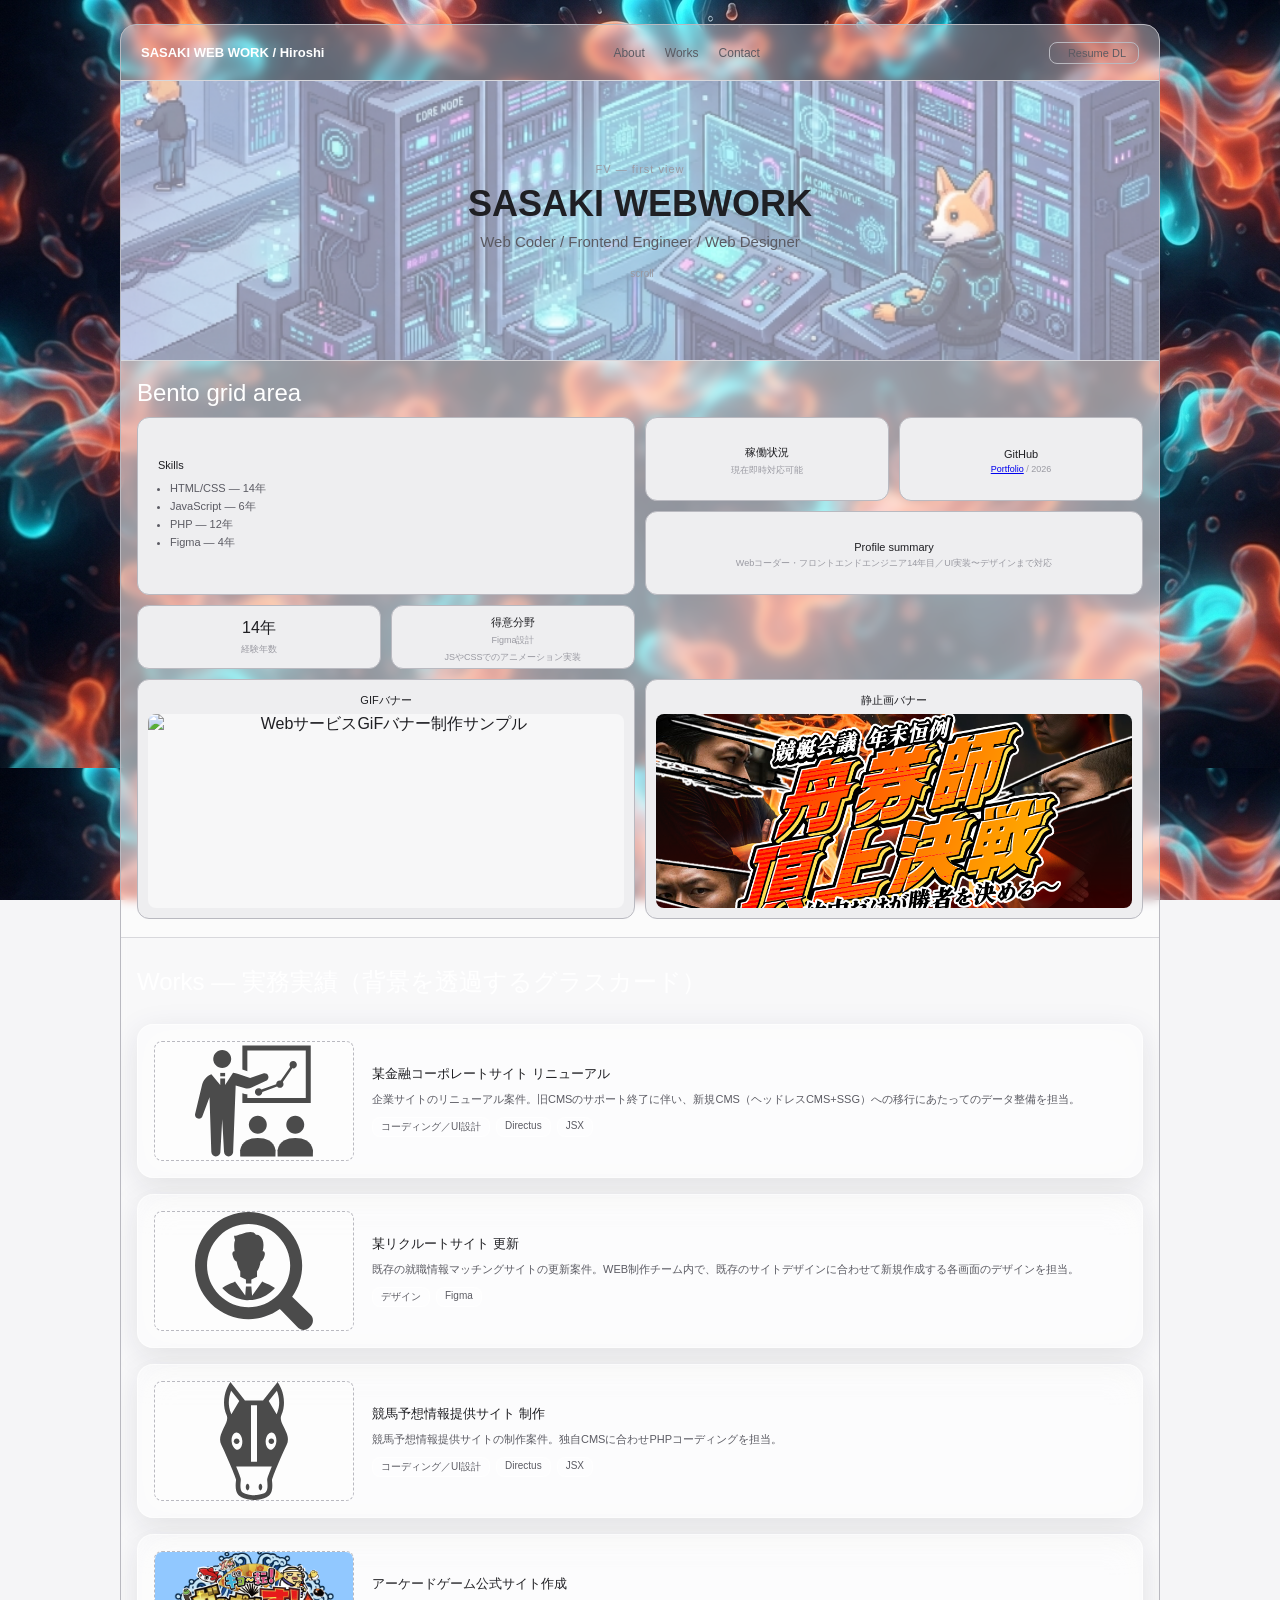
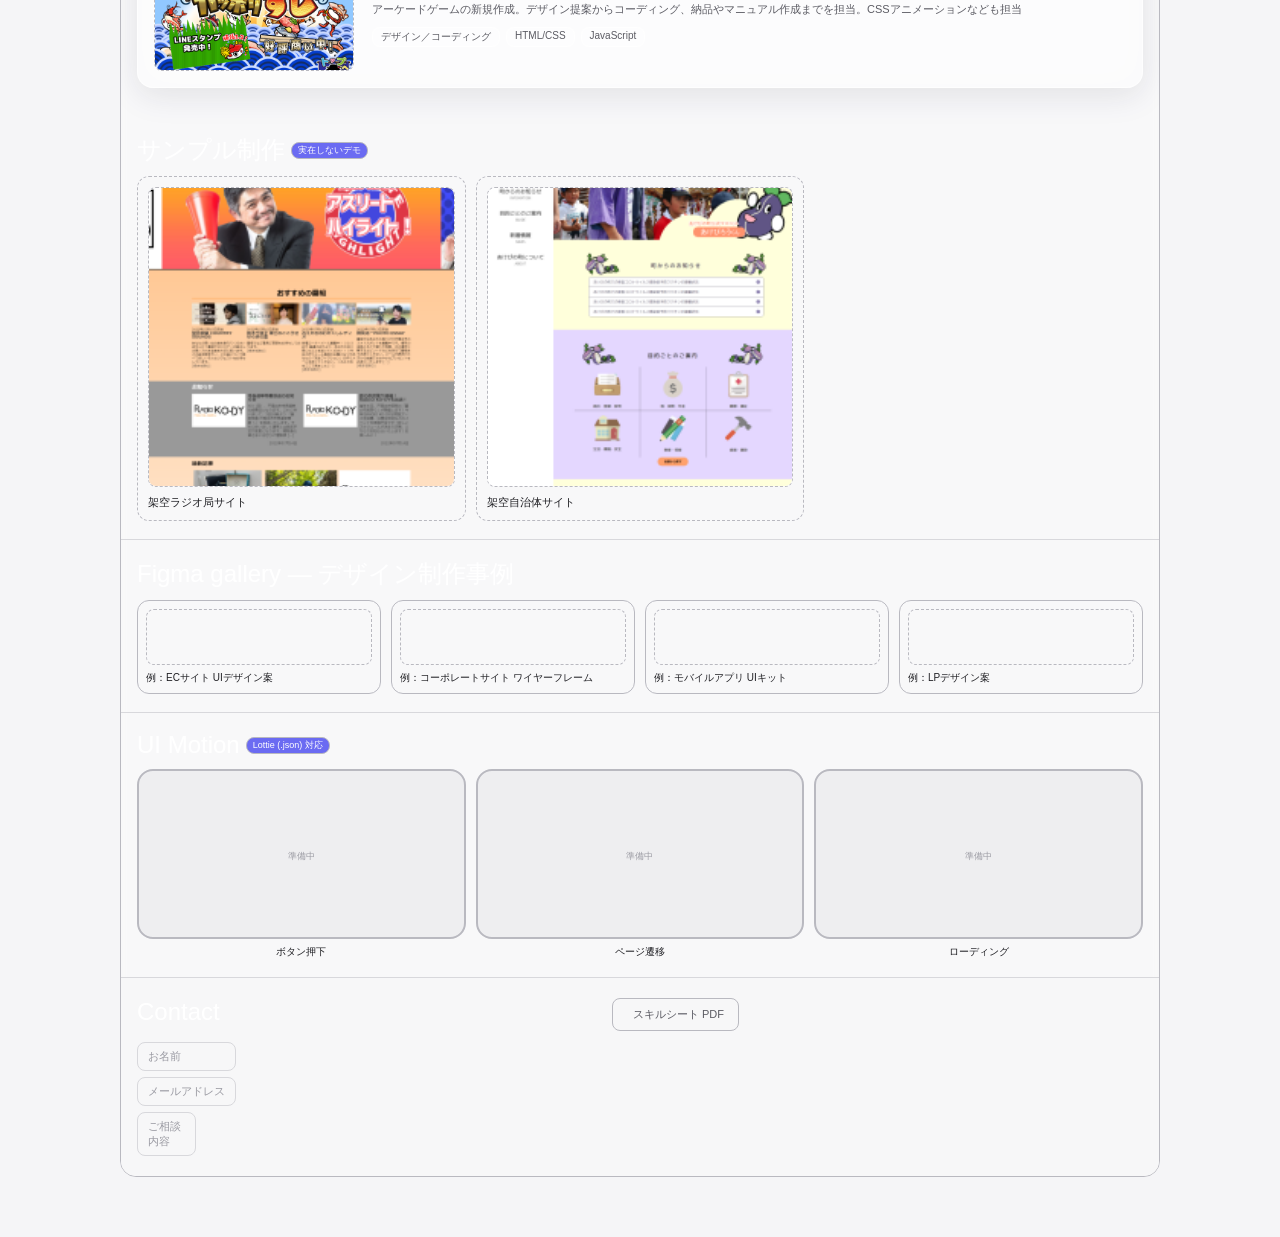
==== new_index.html @ 435ed639 "グラスモーフィズム実装、コンテンツ追加" ====
<!DOCTYPE html>
<html lang="ja">
<head>
<meta charset="UTF-8">
<meta name="viewport" content="width=device-width, initial-scale=1.0">
<title>Portfolio Site — Wireframe (Responsive)</title>
<link rel="stylesheet" href="https://cdnjs.cloudflare.com/ajax/libs/tabler-icons/2.44.0/iconfont/tabler-icons.min.css">
<script src="https://cdnjs.cloudflare.com/ajax/libs/bodymovin/5.12.2/lottie.min.js"></script>
<style>
:root{
  --bg:#f5f5f7;
  --surface-0:#ffffff;
  --surface-1:#f7f7f8;
  --surface-2:#eeeef0;
  --border:#d8d8dc;
  --border-strong:#b9b9c0;
  --text-primary:#1f1f23;
  --text-secondary:#5b5b63;
  --text-muted:#9a9aa2;
  --accent:#6b6bf2;
  /*
  --radius:8px;
  --radius-lg:14px;
  */
  --radius:min(1vw, 8px);
  --radius-lg:min(2vw,14px);
  --font-primary: min(3vw, 24px);
  --font-secondary: min(2vw, 16px);
  --transparent-1: rgba(255,255,255,0.32);
}
*{box-sizing:border-box;}
body{
  margin:0;
  background:var(--bg);
  font-family:"Hiragino Kaku Gothic ProN","Noto Sans JP",-apple-system,BlinkMacSystemFont,sans-serif;
  color:var(--text-primary);
  padding:24px 12px 60px;
  font-size:var(--font-secondary);
}

.bg-scene{
  position:fixed; inset:0; z-index:-1;
  /*
  background:
    radial-gradient(560px circle at 12% 18%, rgba(107,107,242,0.32), transparent 62%),
    radial-gradient(480px circle at 88% 12%, rgba(255,159,67,0.26), transparent 60%),
    radial-gradient(620px circle at 50% 92%, rgba(72,219,193,0.26), transparent 62%),
    var(--bg);
    */
  background:url(img/bg.jpeg);
}

.mode-flag{
  max-width:1040px;
  margin:0 auto 14px;
  text-align:center;
  font-size:11px;
  color:var(--text-secondary);
  border:1px dashed var(--border-strong);
  border-radius:var(--radius);
  padding:6px 10px;
  background:var(--surface-0);
}
.mode-flag b{color:var(--text-primary);}
.page{
  max-width:1040px;
  margin:0 auto;
  border:1px solid var(--border-strong);
  border-radius:16px;
  overflow:hidden;
  position:relative;
  /*
  background:transparent;
  */
  background:#ffffff55;
  backdrop-filter: blur(5px);
}
section, header, footer{ position:relative; z-index:1; }

/* ---------- Header ---------- */
header{
  display:flex; align-items:center; justify-content:space-between;
  padding:0 20px; height:56px; border-bottom:1px solid var(--border);
  /*background:var(--surface-0);*/
  color:var(--surface-0);
}
.logo{ font-size:13px; font-weight:600; }
nav.desktop-nav{ display:none; gap:20px; font-size:12px; color:var(--text-secondary); }
.resume-btn{
  display:none;
  border:1px solid var(--border-strong); border-radius:var(--radius);
  padding:4px 12px; font-size:11px; color:var(--text-secondary);
}
.hamburger{ font-size:20px; color:var(--text-secondary); cursor:pointer; }

.mobile-nav-menu{
  display:none; flex-direction:column;
  border-bottom:1px solid var(--border);
  /*background:var(--surface-0);*/
}
.mobile-nav-menu.open{ display:flex; }
.mobile-nav-menu a{
  padding:12px 20px; font-size:13px; color:var(--text-secondary);
  text-decoration:none; border-top:1px solid var(--border);
}
.mobile-nav-menu a i{ margin-right:8px; font-size:14px; color:var(--text-muted); }

/* ---------- FV ---------- */
.fv{
  height:220px; display:flex; flex-direction:column; align-items:center; justify-content:center;
  gap:8px; border-bottom:1px solid var(--border); text-align:center; padding:0 16px;
  background:url(img/fv_ai.png) no-repeat center/cover;
}
.fv .eyebrow{ font-size:11px; color:var(--text-muted); letter-spacing:1px; }
.fv .name{ font-size:28px; font-weight:600; }
.fv .role{ font-size:13px; color:var(--text-secondary); }
.fv .scroll{ margin-top:10px; font-size:10px; color:var(--text-muted); display:flex; align-items:center; gap:4px; }

.bento-wrap{ 
  background:var(--transparent-1);
  color:var(--text-primary);
}
/* ---------- Bento ---------- */
.bento-wrap{ padding:18px 16px; border-bottom:1px solid var(--border); 
  /*background:var(--surface-1); */
}
.section-label{ 
  /*
  font-size:11px; 
  color:var(--text-muted); 
  */
  color:var(--surface-0);
  font-size:var(--font-primary); 
  margin-bottom:10px; display:flex; align-items:center; gap:6px; 
}

.badge{ font-size:9px; border:1px solid var(--border-strong); border-radius:var(--radius); padding:1px 6px; 
/*  color:var(--text-secondary); */
  background:var(--accent); 
  color:var(--surface-0); 
}

.bento{ display:grid; grid-template-columns: 1fr 1fr; gap:10px; }
.cell{
  border:1px solid var(--border-strong); border-radius:12px; background:var(--surface-2);
  display:flex; flex-direction:column; align-items:center; justify-content:center; gap:4px;
  min-height:64px; padding:8px; text-align:center;
}
.cell i{ font-size:16px; color:var(--text-secondary); }
.cell span.label{ font-size:11px; color:var(--text-primary); }
.cell span.sub{ font-size:9px; color:var(--text-muted); }
.cell.skills{ grid-column: 1 / span 2; min-height:100px; }
.cell.profile{ grid-column: 1 / span 2; }
.cell.stat-num{ font-size:17px; font-weight:600; color:var(--text-primary); }
.cell.skills{ align-items:flex-start; text-align:left; padding:14px; }
.cell.skills .label{ display:flex; align-items:center; gap:6px; }
.skills-list{ margin:6px 0 0; padding-left:18px; font-size:11px; color:var(--text-secondary); text-align:left; width:100%; }
.skills-list li{ margin-bottom:3px; }

.contact-field{
  border:1px solid var(--border); border-radius:var(--radius);
  padding:6px 10px; font-size:11px; color:var(--text-muted); width:100%;
}
.contact-field.short{ width:60%; }

/* ---------- Banner carousel (GIF / static) ---------- */
.cell.gif-banner,
.cell.static-banner{
  align-items:stretch;
  justify-content:flex-start;
  padding:10px;
  gap:6px;
}
.banner-carousel{
  position:relative;
  width:100%;
  flex:1;
  display:flex;
  flex-direction:column;
  overflow:hidden;
  border-radius:var(--radius);
  background:var(--surface-1);
  min-height:90px;
}
.carousel-track{
  display:flex;
  flex:1;
  transition:transform .4s ease;
}
.carousel-slide{
  min-width:100%;
  display:flex;
  flex-direction:column;
}
.carousel-slide img{
  width:100%;
  flex:1;
  object-fit:cover;
  display:block;
  cursor:zoom-in;
}
.carousel-slide .sub{ font-size:9px; color:var(--text-muted); text-align:center; padding:4px 2px; }
.carousel-dots{
  display:flex; justify-content:center; gap:4px; margin-top:6px;
}
.carousel-dots button{
  width:6px; height:6px; border-radius:50%; border:none;
  background:var(--border-strong); padding:0; cursor:pointer;
}
.carousel-dots button.active{ background:var(--accent); }

/* ---------- Lightbox (shared visual style; used for both banner images and Lottie motion) ---------- */
.lightbox-overlay{
  display:none;
  position:fixed; inset:0;
  background:rgba(0,0,0,0.82);
  align-items:center; justify-content:center;
  z-index:999;
  padding:32px 20px;
}
.lightbox-overlay.open{ display:flex; }
.lightbox-content{
  position:relative;
  max-width:92vw; max-height:88vh;
  display:flex; flex-direction:column; align-items:center; gap:10px;
}
.lightbox-content img{
  max-width:92vw; max-height:76vh;
  object-fit:contain;
  border-radius:var(--radius);
  background:#000;
}
.lightbox-caption{ color:#fff; font-size:13px; text-align:center; }
.lightbox-close{
  position:absolute; top:-38px; right:0;
  background:none; border:none; color:#fff;
  font-size:30px; line-height:1; cursor:pointer; padding:4px 8px;
}

/* ---------- Works — glassmorphism zone ---------- */
.works-wrap{ padding:28px 16px; display:flex; flex-direction:column; gap:16px; background:transparent; }
.work-card{
  border:1px solid rgba(255,255,255,0.55);
  border-radius:16px;
  padding:16px;
  display:flex; flex-direction:column; gap:8px;
  background:rgba(255,255,255,0.32);
  backdrop-filter: blur(18px) saturate(180%);
  -webkit-backdrop-filter: blur(18px) saturate(180%);
  box-shadow: 0 8px 32px rgba(31,31,35,0.10);
}
.work-thumb{
  width:100%; height:100px; border:1px dashed var(--border-strong); border-radius:var(--radius);
  display:flex; align-items:center; justify-content:center; color:var(--text-muted); font-size:18px;
  overflow:hidden;
  background:rgba(255,255,255,0.25);
}
.work-thumb img{ width:100%; height:100%; object-fit:cover; display:block; }
.work-thumb .work-icon{
  width:auto; 
  height:100%; 
  object-fit:contain; display:block;
}
.work-title{ font-size:13px; font-weight:500; }
.tags{ display:flex; gap:6px; flex-wrap:wrap; }
.tag{
  font-size:10px; color:var(--text-secondary);
  border:1px solid rgba(255,255,255,0.6); background:rgba(255,255,255,0.35);
  border-radius:var(--radius); padding:2px 8px;
}
.figma-link{ font-size:11px; color:var(--accent); display:flex; align-items:center; gap:4px; }

/* ---------- Sample works ---------- */
.sample-wrap{ padding:18px 16px; border-bottom:1px solid var(--border);
  /*background:var(--surface-1); */
}
.sample-grid{ display:grid; grid-template-columns:1fr 1fr; gap:10px; margin-top:10px; }
.sample-card{
  border:1px dashed var(--border-strong); border-radius:12px; padding:10px;
  display:flex; flex-direction:column; gap:8px;
}
.sample-thumb{
  width:100%; 
  /*height:80px; */
  height:max(10vw,300px); 
  border:1px dashed var(--border-strong); border-radius:var(--radius);
  display:flex; align-items:center; justify-content:center; color:var(--text-muted); font-size:16px;
  overflow:hidden;
}
.sample-thumb img{ width:100%; height:100%; object-fit:cover; display:block; }
.sample-name{ font-size:11px; color:var(--text-primary); }

/* ---------- Figma gallery ---------- */
.figma-wrap{ padding:18px 16px; border-bottom:1px solid var(--border); 
/*  background:var(--surface-1); */
}
.figma-grid{ display:grid; grid-template-columns:1fr 1fr; gap:10px; margin-top:10px; }
.figma-card{
  border:1px solid var(--border-strong); border-radius:12px; padding:8px;
  display:flex; flex-direction:column; gap:6px;
}
.figma-thumb{
  width:100%; height:56px; border:1px dashed var(--border-strong); border-radius:var(--radius);
  display:flex; align-items:center; justify-content:center; color:var(--text-muted); font-size:14px;
  overflow:hidden;
}
.figma-thumb img{ width:100%; height:100%; object-fit:cover; display:block; }
.figma-name{ font-size:10px; color:var(--text-primary); }

/* ---------- UI Motion (Lottie) — NEW ----------
   Placeholder scaffold: data-lottie paths point at files that don't exist
   yet. Each tile shows a fallback icon/label until a real .json is dropped
   in at that path — nothing looks broken in the meantime. */
.motion-wrap{ padding:18px 16px; border-bottom:1px solid var(--border); 
  /*background:var(--surface-1); */
}
.motion-grid{ display:grid; grid-template-columns:1fr 1fr; gap:10px; margin-top:10px; }
.motion-tile{
  display:flex; flex-direction:column; align-items:center; gap:6px;
  cursor:zoom-in;
}
.phone-frame{
  width:100%; aspect-ratio:9/16; max-height:170px;
  border:2px solid var(--border-strong); border-radius:16px;
  background:var(--surface-2);
  overflow:hidden; position:relative;
}
.phone-frame .lottie-target{
  position:absolute; inset:0;
}
.phone-frame .motion-fallback{
  position:absolute; inset:0;
  display:flex; flex-direction:column; align-items:center; justify-content:center; gap:4px;
  color:var(--text-muted);
}
.phone-frame .motion-fallback i{ font-size:20px; }
.phone-frame .motion-fallback span{ font-size:9px; }
.motion-name{ font-size:10px; color:var(--text-primary); text-align:center; }
.phone-frame-lg{
  width:220px; max-height:none; aspect-ratio:9/16;
  margin:0 auto;
}

/* ---------- Footer ---------- */
footer{ padding:20px 16px; display:flex; flex-direction:column; gap:14px; background:var(--surface-1); }
.contact-lines{ display:flex; flex-direction:column; gap:6px; }
.contact-title{ font-size:12px; }
.pdf-btn{
  border:1px solid var(--border-strong); border-radius:var(--radius); padding:8px 14px;
  font-size:11px; color:var(--text-secondary); display:flex; align-items:center; gap:6px; width:fit-content;
}
.sns{ display:flex; gap:14px; color:var(--text-muted); font-size:16px; }

/* =========================================================
   BREAKPOINT: mobile-first base above, desktop overrides below
   ========================================================= */
@media (min-width: 769px){
  .mode-mobile{ display:none !important; }
  .mode-desktop{ display:inline !important; }

  nav.desktop-nav{ display:flex; }
  .resume-btn{ display:flex; align-items:center; }
  .hamburger{ display:none; }
  .mobile-nav-menu{ display:none !important; }

  .fv{ height:280px; }
  .fv .name{ font-size:36px; }
  .fv .role{ font-size:15px; }

  .bento{
    grid-template-columns: repeat(4, 1fr);
    grid-template-rows: 84px 84px 64px 240px;
  }
  .cell.skills{ grid-column:1 / span 2; grid-row:1 / span 2; }
  .cell.availability{ grid-column:3; grid-row:1; }
  .cell.github{ grid-column:4; grid-row:1; }
  .cell.profile{ grid-column:3 / span 2; grid-row:2; }
  .cell.exp-years{ grid-column:1; grid-row:3; }
  .cell.strength{ grid-column:2; grid-row:3; }
  .cell.gif-banner{ grid-column:1 / span 2; grid-row:4; }
  .cell.static-banner{ grid-column:3 / span 2; grid-row:4; }

  .work-card{ flex-direction:row; gap:18px; }
  .work-thumb{ width:200px; height:120px; flex-shrink:0; }
  .work-body{ flex:1; display:flex; flex-direction:column; gap:8px; justify-content:center; }

  .sample-grid{ grid-template-columns: repeat(3, 1fr); }
  .figma-grid{ grid-template-columns: repeat(4, 1fr); }
  .motion-grid{ grid-template-columns: repeat(3, 1fr); }

  footer{ flex-direction:row; justify-content:space-between; align-items:flex-start; }
}
</style>
</head>
<body>

<div class="bg-scene" aria-hidden="true"></div>

<!--div class="mode-flag">
  現在の表示モード：
  <b class="mode-mobile">モバイル（〜768px）</b>
  <b class="mode-desktop" style="display:none;">デスクトップ（769px〜）</b>
  ／ブラウザ幅を変えると自動で切り替わります
</div-->

<div class="page">

  <header>
    <div class="logo">SASAKI WEB WORK / Hiroshi</div>
    <nav class="desktop-nav">
      <span>About</span><span>Works</span><span>Contact</span>
    </nav>
    <i class="ti ti-menu-2 hamburger" id="hamburgerBtn" aria-hidden="true"></i>
    <div class="resume-btn"><i class="ti ti-download" style="font-size:13px; margin-right:6px;" aria-hidden="true"></i>Resume DL</div>
  </header>

  <nav class="mobile-nav-menu" id="mobileNavMenu">
    <a href="#about"><i class="ti ti-user" aria-hidden="true"></i>About</a>
    <a href="#works"><i class="ti ti-layout-grid" aria-hidden="true"></i>Works</a>
    <a href="#contact"><i class="ti ti-mail" aria-hidden="true"></i>Contact</a>
  </nav>

  <section class="fv">
    <div class="eyebrow">FV — first view</div>
    <div class="name">SASAKI WEBWORK</div>
    <div class="role">Web Coder / Frontend Engineer / Web Designer</div>
    <div class="scroll"><i class="ti ti-chevron-down" aria-hidden="true"></i>scroll</div>
  </section>

  <section class="bento-wrap">
    <div class="section-label">Bento grid area</div>
    <div class="bento">

      <div class="cell skills">
        <span class="label"><i class="ti ti-code" aria-hidden="true"></i>Skills</span>
        <ul class="skills-list">
          <li>HTML/CSS — 14年</li>
          <li>JavaScript — 6年</li>
          <li>PHP — 12年</li>
          <li>Figma — 4年</li>
        </ul>
      </div>

      <div class="cell availability">
        <i class="ti ti-circle-dot" aria-hidden="true"></i>
        <span class="label">稼働状況</span>
        <span class="sub">現在即時対応可能</span>
      </div>

      <div class="cell github">
        <i class="ti ti-brand-github" aria-hidden="true"></i>
        <span class="label">GitHub</span>
        <span class="sub"><a target="_blank" href="https://github.com/sasaki-compass/portfolio">Portfolio</a> / 2026</span>
      </div>

      <div class="cell profile">
        <i class="ti ti-user" aria-hidden="true"></i>
        <span class="label">Profile summary</span>
        <span class="sub">Webコーダー・フロントエンドエンジニア14年目／UI実装〜デザインまで対応</span>
      </div>

      <div class="cell exp-years">
        <span class="stat-num">14年</span>
        <span class="sub">経験年数</span>
      </div>

      <div class="cell strength">
        <i class="ti ti-star" aria-hidden="true"></i>
        <span class="label">得意分野</span>
        <span class="sub">Figma設計</span>
        <span class="sub">JSやCSSでのアニメーション実装</span>
      </div>

      <div class="cell gif-banner">
        <span class="label"><i class="ti ti-player-play" aria-hidden="true"></i>GIFバナー</span>
        <div class="banner-carousel" data-carousel>
          <div class="carousel-track">
            <div class="carousel-slide">
              <img src="img/banner/gif_banner_01.gif" alt="WebサービスGiFバナー制作サンプル">
              <span class="sub">WebサービスGiFバナー制作サンプル</span>
            </div>
            <div class="carousel-slide">
              <img src="img/banner/gif_banner_02.gif" alt="WebサービスGiFバナー制作サンプル">
              <span class="sub">WebサービスGiFバナー制作サンプル</span>
            </div>
          </div>
          <div class="carousel-dots"></div>
        </div>
      </div>

      <div class="cell static-banner">
        <span class="label"><i class="ti ti-photo" aria-hidden="true"></i>静止画バナー</span>
        <div class="banner-carousel" data-carousel>
          <div class="carousel-track">
            <div class="carousel-slide">
              <img src="img/banner/chojo.png" alt="新商品リリース告知バナー制作サンプル">
              <span class="sub">例：新商品リリース告知</span>
            </div>
          </div>
          <div class="carousel-dots"></div>
        </div>
      </div>

    </div>
  </section>

  <section class="works-wrap">
    <div class="section-label">Works — 実務実績（背景を透過するグラスカード）</div>

    <div class="work-card">
      <div class="work-thumb"><img src="img/thumb/kinyu.svg" alt="某金融コーポレートサイト" class=" work-icon ti ti-photo" aria-hidden="true"></div>
      <div class="work-body">
        <div class="work-title">某金融コーポレートサイト リニューアル</div>
        <div style="font-size:11px; color:var(--text-secondary); line-height:1.6;">企業サイトのリニューアル案件。旧CMSのサポート終了に伴い、新規CMS（ヘッドレスCMS+SSG）への移行にあたってのデータ整備を担当。</div>
        <div class="tags">
          <span class="tag">コーディング／UI設計</span>
          <span class="tag">Directus</span>
          <span class="tag">JSX</span>
        </div>
        <!--div class="figma-link"><i class="ti ti-external-link" aria-hidden="true"></i>Figma link</div-->
      </div>
    </div>

    <div class="work-card">
      <div class="work-thumb"><img src="img/thumb/recruit.svg" alt="某リクルートサイト更新" class=" work-icon ti ti-photo" aria-hidden="true"></div>
      <div class="work-body">
        <div class="work-title">某リクルートサイト 更新</div>
        <div style="font-size:11px; color:var(--text-secondary); line-height:1.6;">既存の就職情報マッチングサイトの更新案件。WEB制作チーム内で、既存のサイトデザインに合わせて新規作成する各画面のデザインを担当。</div>
        <div class="tags">
          <span class="tag">デザイン</span>
          <span class="tag">Figma</span>
        </div>
        <!--div class="figma-link"><i class="ti ti-external-link" aria-hidden="true"></i>Figma link</div-->
      </div>
    </div>
    
    <div class="work-card">
      <div class="work-thumb"><img src="img/thumb/horse.svg" alt="競馬予想情報提供サイト" class=" work-icon ti ti-photo" aria-hidden="true"></div>
      <div class="work-body">
        <div class="work-title">競馬予想情報提供サイト 制作</div>
        <div style="font-size:11px; color:var(--text-secondary); line-height:1.6;">
          競馬予想情報提供サイトの制作案件。独自CMSに合わせPHPコーディングを担当。
        </div>
        <div class="tags">
          <span class="tag">コーディング／UI設計</span>
          <span class="tag">Directus</span>
          <span class="tag">JSX</span>
        </div>
        <!--div class="figma-link"><i class="ti ti-external-link" aria-hidden="true"></i>Figma link</div-->
      </div>
    </div>

    <div class="work-card">
      <div class="work-thumb"><img src="img/thumb/web_gapporisushi.png" alt="アーケードゲームLPサイト" class="ti ti-photo" aria-hidden="true"></div>
      <div class="work-body">
        <div class="work-title">アーケードゲーム公式サイト作成</div>
        <div style="font-size:11px; color:var(--text-secondary); line-height:1.6;">
          アーケードゲームの新規作成。デザイン提案からコーディング、納品やマニュアル作成までを担当。CSSアニメーションなども担当</div>
        <div class="tags">
          <span class="tag">デザイン／コーディング</span>
          <span class="tag">HTML/CSS</span>
          <span class="tag">JavaScript</span>
        </div>
        <!--div class="figma-link"><i class="ti ti-external-link" aria-hidden="true"></i>Figma link</div-->
      </div>
    </div>

  </section>

  <section class="sample-wrap">
    <div class="section-label">サンプル制作 <span class="badge">実在しないデモ</span></div>
    <div class="sample-grid">
      <div class="sample-card">
        <div class="sample-thumb"><img src="img/thumb_wp_radio.png" alt="架空ラジオ局サイト"></div>
        <div class="sample-name">架空ラジオ局サイト</div>
      </div>
      <div class="sample-card">
        <div class="sample-thumb"><img src="img/thumb_akebi.png" alt="架空自治体サイト"></div>
        <div class="sample-name">架空自治体サイト</div>
      </div>
    </div>
  </section>

  <section class="figma-wrap">
    <div class="section-label">Figma gallery — デザイン制作事例</div>
    <div class="figma-grid">
      <div class="figma-card">
        <div class="figma-thumb"><i class="ti ti-brand-figma" aria-hidden="true"></i></div>
        <div class="figma-name">例：ECサイト UIデザイン案</div>
      </div>
      <div class="figma-card">
        <div class="figma-thumb"><i class="ti ti-brand-figma" aria-hidden="true"></i></div>
        <div class="figma-name">例：コーポレートサイト ワイヤーフレーム</div>
      </div>
      <div class="figma-card">
        <div class="figma-thumb"><i class="ti ti-brand-figma" aria-hidden="true"></i></div>
        <div class="figma-name">例：モバイルアプリ UIキット</div>
      </div>
      <div class="figma-card">
        <div class="figma-thumb"><i class="ti ti-brand-figma" aria-hidden="true"></i></div>
        <div class="figma-name">例：LPデザイン案</div>
      </div>
    </div>
  </section>

  <!-- NEW: UI Motion (Lottie) — placeholder scaffold. Replace data-lottie paths
       with real .json exports from After Effects + Bodymovin when ready. -->
  <section class="motion-wrap">
    <div class="section-label">UI Motion <span class="badge">Lottie (.json) 対応</span></div>
    <div class="motion-grid">

      <div class="motion-tile" data-lottie="lottie/button_tap.json" data-caption="ボタン押下時のマイクロインタラクション">
        <div class="phone-frame">
          <div class="lottie-target"></div>
          <div class="motion-fallback">
            <i class="ti ti-hand-click" aria-hidden="true"></i>
            <span>準備中</span>
          </div>
        </div>
        <div class="motion-name">ボタン押下</div>
      </div>

      <div class="motion-tile" data-lottie="lottie/page_transition.json" data-caption="ページ遷移アニメーション">
        <div class="phone-frame">
          <div class="lottie-target"></div>
          <div class="motion-fallback">
            <i class="ti ti-arrows-shuffle" aria-hidden="true"></i>
            <span>準備中</span>
          </div>
        </div>
        <div class="motion-name">ページ遷移</div>
      </div>

      <div class="motion-tile" data-lottie="lottie/loading.json" data-caption="ローディング表現">
        <div class="phone-frame">
          <div class="lottie-target"></div>
          <div class="motion-fallback">
            <i class="ti ti-loader-2" aria-hidden="true"></i>
            <span>準備中</span>
          </div>
        </div>
        <div class="motion-name">ローディング</div>
      </div>

    </div>
  </section>

  <footer>
    <div class="contact-lines">
      <div class="section-label">Contact</div>
      <div class="contact-field">お名前</div>
      <div class="contact-field">メールアドレス</div>
      <div class="contact-field short">ご相談内容</div>
    </div>
    <div class="pdf-btn"><i class="ti ti-download" aria-hidden="true"></i>スキルシート PDF</div>
    <div class="sns">
      <i class="ti ti-brand-github" aria-hidden="true"></i>
      <i class="ti ti-brand-x" aria-hidden="true"></i>
      <i class="ti ti-mail" aria-hidden="true"></i>
    </div>
  </footer>

</div>

<!-- Banner lightbox (images) -->
<div class="lightbox-overlay" id="lightboxOverlay">
  <div class="lightbox-content">
    <button class="lightbox-close" id="lightboxClose" aria-label="閉じる">&times;</button>
    <img id="lightboxImg" src="" alt="">
    <div class="lightbox-caption" id="lightboxCaption"></div>
  </div>
</div>

<!-- Motion lightbox (Lottie, enlarged phone frame) -->
<div class="lightbox-overlay" id="motionLightboxOverlay">
  <div class="lightbox-content">
    <button class="lightbox-close" id="motionLightboxClose" aria-label="閉じる">&times;</button>
    <div class="phone-frame phone-frame-lg" id="motionLightboxFrame">
      <div class="lottie-target" id="motionLightboxTarget"></div>
    </div>
    <div class="lightbox-caption" id="motionLightboxCaption"></div>
  </div>
</div>

<script>
  function updateModeFlag(){
    var isDesktop = window.innerWidth > 768;
    document.querySelectorAll('.mode-mobile').forEach(function(el){ el.style.display = isDesktop ? 'none' : 'inline'; });
    document.querySelectorAll('.mode-desktop').forEach(function(el){ el.style.display = isDesktop ? 'inline' : 'none'; });
  }
  window.addEventListener('resize', updateModeFlag);
  updateModeFlag();

  var hamburgerBtn = document.getElementById('hamburgerBtn');
  var mobileNavMenu = document.getElementById('mobileNavMenu');
  hamburgerBtn.addEventListener('click', function(){
    mobileNavMenu.classList.toggle('open');
    hamburgerBtn.classList.toggle('ti-menu-2');
    hamburgerBtn.classList.toggle('ti-x');
  });
  window.addEventListener('resize', function(){
    if (window.innerWidth > 768){ mobileNavMenu.classList.remove('open'); }
  });

  document.querySelectorAll('[data-carousel]').forEach(function(carousel){
    var track = carousel.querySelector('.carousel-track');
    var slides = Array.prototype.slice.call(track.children);
    var dotsWrap = carousel.querySelector('.carousel-dots');
    var index = 0;
    var timer;

    if (slides.length > 1){
      slides.forEach(function(_, i){
        var dot = document.createElement('button');
        if (i === 0) dot.classList.add('active');
        dot.setAttribute('aria-label', 'スライド ' + (i + 1));
        dot.addEventListener('click', function(){ goTo(i); resetTimer(); });
        dotsWrap.appendChild(dot);
      });
    }

    function goTo(i){
      index = (i + slides.length) % slides.length;
      track.style.transform = 'translateX(-' + (index * 100) + '%)';
      Array.prototype.slice.call(dotsWrap.children).forEach(function(d, di){
        d.classList.toggle('active', di === index);
      });
    }

    function resetTimer(){
      if (slides.length <= 1) return;
      clearInterval(timer);
      timer = setInterval(function(){ goTo(index + 1); }, 3500);
    }

    resetTimer();
  });

  // Banner lightbox
  var lightboxOverlay = document.getElementById('lightboxOverlay');
  var lightboxImg = document.getElementById('lightboxImg');
  var lightboxCaption = document.getElementById('lightboxCaption');
  var lightboxClose = document.getElementById('lightboxClose');

  function openLightbox(src, caption){
    lightboxImg.src = src;
    lightboxImg.alt = caption;
    lightboxCaption.textContent = caption;
    lightboxOverlay.classList.add('open');
  }
  function closeLightbox(){
    lightboxOverlay.classList.remove('open');
    lightboxImg.src = '';
  }

  document.querySelectorAll('.cell.gif-banner .carousel-slide img, .cell.static-banner .carousel-slide img')
    .forEach(function(img){
      img.addEventListener('click', function(){
        var captionEl = img.closest('.carousel-slide').querySelector('.sub');
        openLightbox(img.src, captionEl ? captionEl.textContent : img.alt);
      });
    });

  lightboxClose.addEventListener('click', closeLightbox);
  lightboxOverlay.addEventListener('click', function(e){
    if (e.target === lightboxOverlay) closeLightbox();
  });

  // UI Motion (Lottie) — placeholder scaffold.
  // Each tile tries to load a .json that likely doesn't exist yet; on failure
  // the fallback icon/label (already in the DOM) simply stays visible.
  var motionLightboxOverlay = document.getElementById('motionLightboxOverlay');
  var motionLightboxTarget = document.getElementById('motionLightboxTarget');
  var motionLightboxCaption = document.getElementById('motionLightboxCaption');
  var motionLightboxClose = document.getElementById('motionLightboxClose');
  var largeMotionAnim = null;

  if (window.lottie){
    document.querySelectorAll('.motion-tile').forEach(function(tile){
      var target = tile.querySelector('.lottie-target');
      var fallback = tile.querySelector('.motion-fallback');
      var path = tile.getAttribute('data-lottie');

      var anim = lottie.loadAnimation({
        container: target,
        renderer: 'svg',
        loop: true,
        autoplay: true,
        path: path
      });

      anim.addEventListener('data_ready', function(){
        if (fallback) fallback.style.display = 'none';
      });
      anim.addEventListener('data_failed', function(){
        if (fallback) fallback.style.display = 'flex';
      });

      tile.addEventListener('click', function(){
        openMotionLightbox(path, tile.getAttribute('data-caption'));
      });
    });
  }

  function openMotionLightbox(path, caption){
    motionLightboxTarget.innerHTML = '';
    if (largeMotionAnim){ largeMotionAnim.destroy(); largeMotionAnim = null; }
    if (window.lottie){
      largeMotionAnim = lottie.loadAnimation({
        container: motionLightboxTarget,
        renderer: 'svg',
        loop: true,
        autoplay: true,
        path: path
      });
    }
    motionLightboxCaption.textContent = caption;
    motionLightboxOverlay.classList.add('open');
  }
  function closeMotionLightbox(){
    motionLightboxOverlay.classList.remove('open');
    if (largeMotionAnim){ largeMotionAnim.destroy(); largeMotionAnim = null; }
    motionLightboxTarget.innerHTML = '';
  }
  motionLightboxClose.addEventListener('click', closeMotionLightbox);
  motionLightboxOverlay.addEventListener('click', function(e){
    if (e.target === motionLightboxOverlay) closeMotionLightbox();
  });

  document.addEventListener('keydown', function(e){
    if (e.key === 'Escape'){
      closeLightbox();
      closeMotionLightbox();
    }
  });
</script>

</body>
</html>
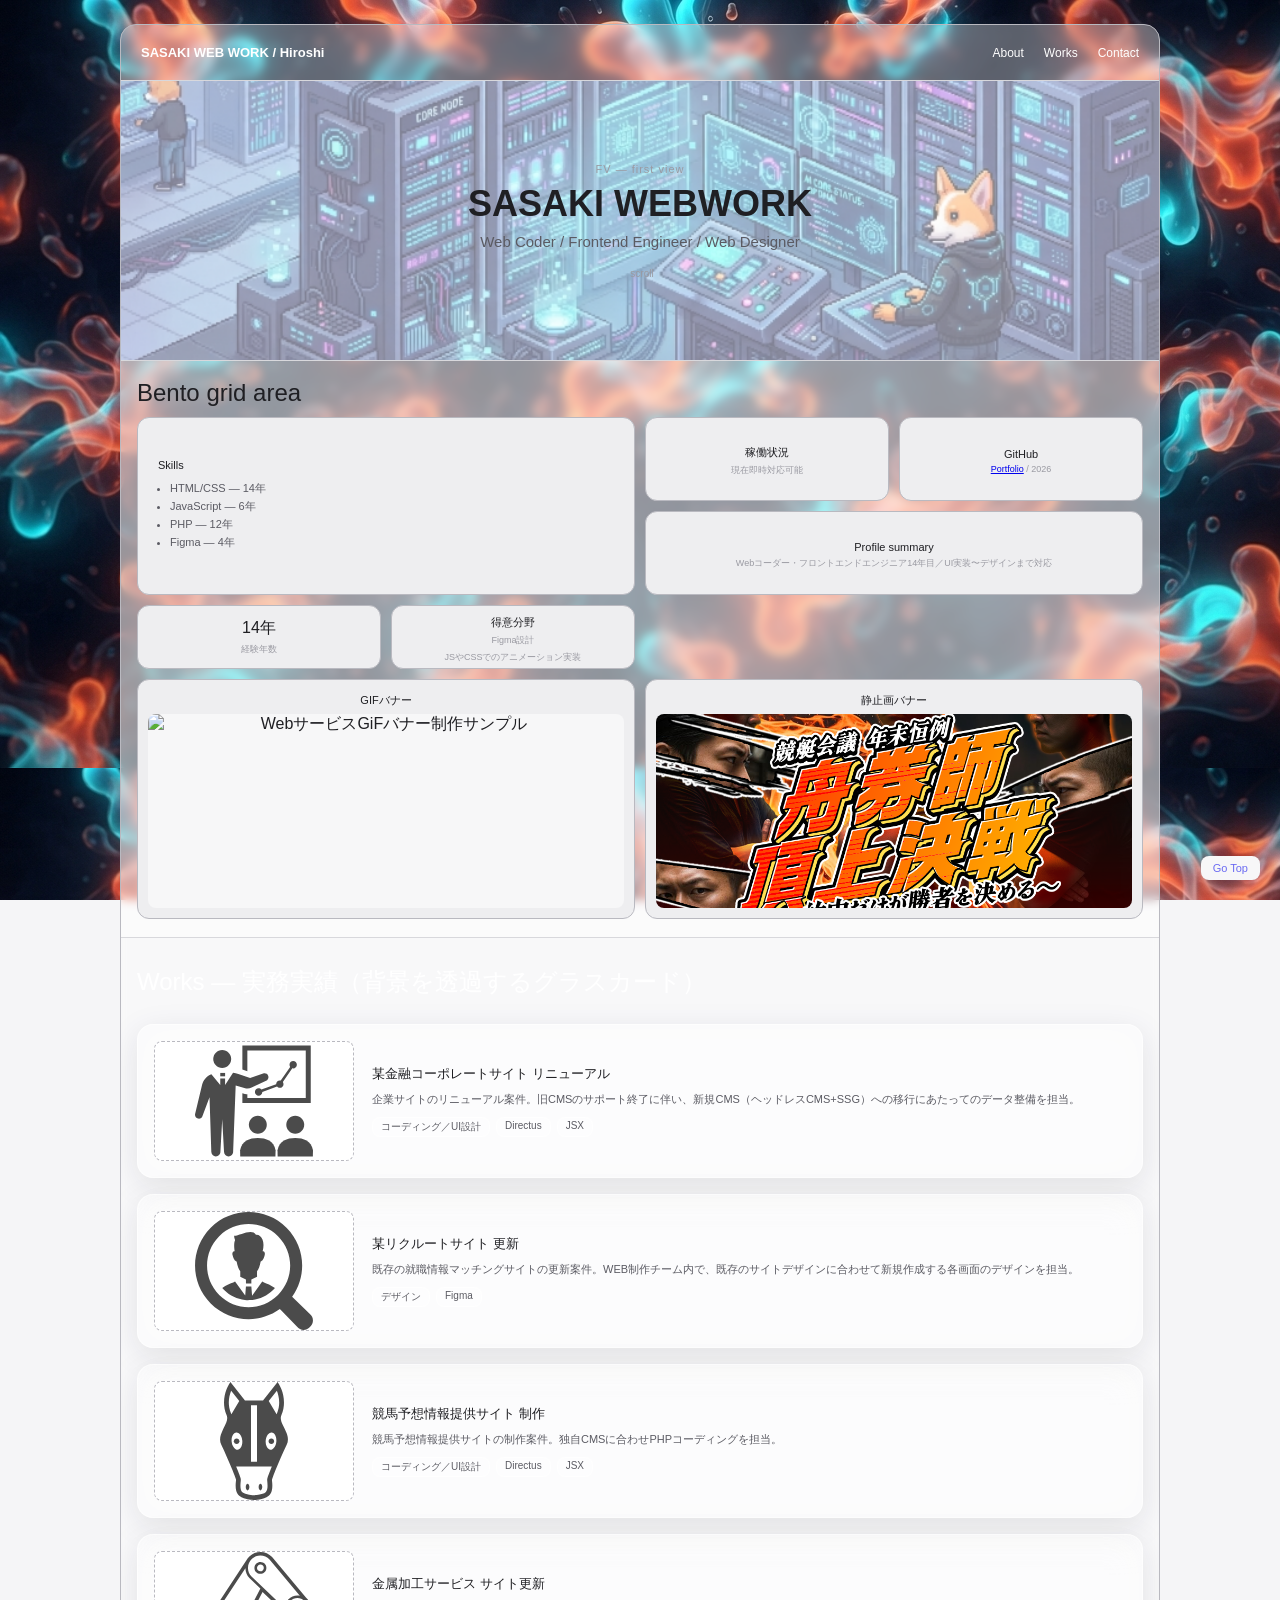
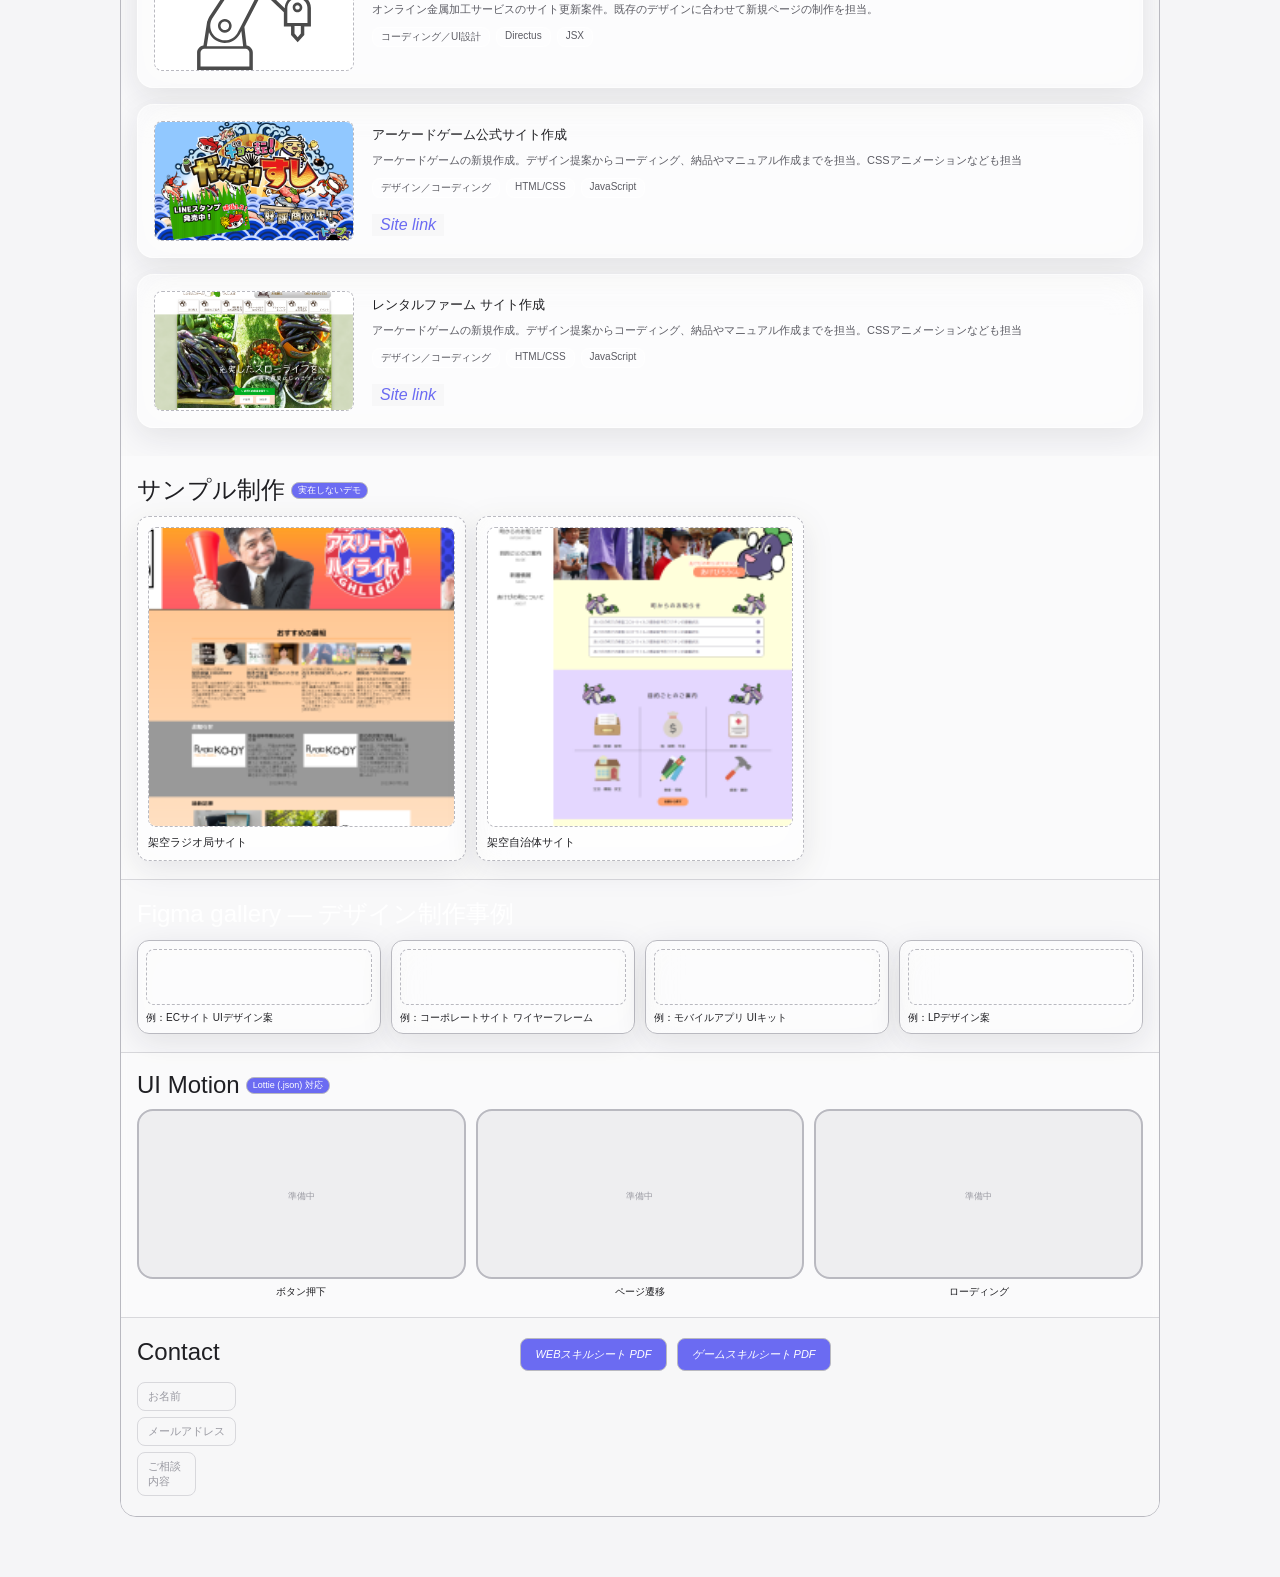
==== commit 7ed5f1e8: "GOTOP他コンテンツを追加" ====
--- a/new_index.html
+++ b/new_index.html
@@ -116,8 +116,15 @@
 .fv .role{ font-size:13px; color:var(--text-secondary); }
 .fv .scroll{ margin-top:10px; font-size:10px; color:var(--text-muted); display:flex; align-items:center; gap:4px; }
 
-.bento-wrap{ 
+.bento-wrap, 
+.sample-wrap, 
+.motion-wrap{ 
   background:var(--transparent-1);
+}
+.bento-wrap .section-label, 
+  .sample-wrap .section-label, 
+  .motion-wrap .section-label,
+  footer .section-label{ 
   color:var(--text-primary);
 }
 /* ---------- Bento ---------- */
@@ -253,7 +260,9 @@
   width:100%; height:100px; border:1px dashed var(--border-strong); border-radius:var(--radius);
   display:flex; align-items:center; justify-content:center; color:var(--text-muted); font-size:18px;
   overflow:hidden;
-  background:rgba(255,255,255,0.25);
+  /*
+  background:rgba(255,255,255,0.25);*/
+  background:rgba(255,255,255,1);
 }
 .work-thumb img{ width:100%; height:100%; object-fit:cover; display:block; }
 .work-thumb .work-icon{
@@ -278,6 +287,10 @@
 .sample-card{
   border:1px dashed var(--border-strong); border-radius:12px; padding:10px;
   display:flex; flex-direction:column; gap:8px;
+    background: rgba(255, 255, 255, 0.32);
+    backdrop-filter: blur(18px) saturate(180%);
+    -webkit-backdrop-filter: blur(18px) saturate(180%);
+    box-shadow: 0 8px 32px rgba(31, 31, 35, 0.10);
 }
 .sample-thumb{
   width:100%; 
@@ -289,6 +302,25 @@
 }
 .sample-thumb img{ width:100%; height:100%; object-fit:cover; display:block; }
 .sample-name{ font-size:11px; color:var(--text-primary); }
+.sample-link {
+  margin-top: min(2vw, 8px);
+}
+.sample-link a{
+  display:inline-block;
+  width:fit-content;
+  padding:min(.5vw,2px) min(2vw,8px);
+  text-decoration:none; 
+  background:var(--surface-1);
+  color:var(--accent); 
+  display:flex; 
+  align-items:center; 
+  gap:4px;
+}
+.sample-link a:hover{
+  background:var(--accent);
+  color:var(--surface-1);
+
+}
 
 /* ---------- Figma gallery ---------- */
 .figma-wrap{ padding:18px 16px; border-bottom:1px solid var(--border); 
@@ -298,6 +330,10 @@
 .figma-card{
   border:1px solid var(--border-strong); border-radius:12px; padding:8px;
   display:flex; flex-direction:column; gap:6px;
+      background: rgba(255, 255, 255, 0.32);
+    backdrop-filter: blur(18px) saturate(180%);
+    -webkit-backdrop-filter: blur(18px) saturate(180%);
+    box-shadow: 0 8px 32px rgba(31, 31, 35, 0.10);
 }
 .figma-thumb{
   width:100%; height:56px; border:1px dashed var(--border-strong); border-radius:var(--radius);
@@ -345,11 +381,33 @@
 footer{ padding:20px 16px; display:flex; flex-direction:column; gap:14px; background:var(--surface-1); }
 .contact-lines{ display:flex; flex-direction:column; gap:6px; }
 .contact-title{ font-size:12px; }
+.pdf-buttons{
+  display:flex; gap:10px; flex-wrap:wrap;
+}
 .pdf-btn{
   border:1px solid var(--border-strong); border-radius:var(--radius); padding:8px 14px;
   font-size:11px; color:var(--text-secondary); display:flex; align-items:center; gap:6px; width:fit-content;
+  background:var(--accent); color:var(--surface-0);
+}
+.pdf-btn a{
+  text-decoration:none; color:inherit;
+}
+.pdf-btn:hover{
+  background:var(--surface-0); color:var(--accent);
 }
 .sns{ display:flex; gap:14px; color:var(--text-muted); font-size:16px; }
+.gotop{
+  position:fixed; bottom:20px; right:20px; z-index:999;
+  background:var(--surface-1); color:var(--accent);
+  border-radius:var(--radius); padding:6px 12px; font-size:11px;
+  text-decoration:none;
+}
+.gotop a{
+  text-decoration:none; color:inherit;
+}
+.gotop:hover{
+  background:var(--accent); color:var(--surface-0);
+}
 
 /* =========================================================
    BREAKPOINT: mobile-first base above, desktop overrides below
@@ -359,6 +417,13 @@
   .mode-desktop{ display:inline !important; }
 
   nav.desktop-nav{ display:flex; }
+  nav.desktop-nav a{ 
+    text-decoration:none; color:var(--text-secondary); font-size:12px; display:flex; align-items:center; gap:4px;
+    color:var(--surface-0)
+  }
+  nav.desktop-nav a:hover{ 
+    color:var(--accent);
+  }
   .resume-btn{ display:flex; align-items:center; }
   .hamburger{ display:none; }
   .mobile-nav-menu{ display:none !important; }
@@ -405,13 +470,15 @@
 
 <div class="page">
 
-  <header>
+  <header id="top">
     <div class="logo">SASAKI WEB WORK / Hiroshi</div>
     <nav class="desktop-nav">
-      <span>About</span><span>Works</span><span>Contact</span>
+      <a class="desktop-nav-link" href="#about"><span>About</span></a>
+      <a class="desktop-nav-link" href="#works"><span>Works</span></a>
+      <a class="desktop-nav-link" href="#contact"><span>Contact</span></a>
     </nav>
     <i class="ti ti-menu-2 hamburger" id="hamburgerBtn" aria-hidden="true"></i>
-    <div class="resume-btn"><i class="ti ti-download" style="font-size:13px; margin-right:6px;" aria-hidden="true"></i>Resume DL</div>
+    <!--div class="resume-btn"><i class="ti ti-download" style="font-size:13px; margin-right:6px;" aria-hidden="true"></i>Resume DL</div-->
   </header>
 
   <nav class="mobile-nav-menu" id="mobileNavMenu">
@@ -549,7 +616,22 @@
         <!--div class="figma-link"><i class="ti ti-external-link" aria-hidden="true"></i>Figma link</div-->
       </div>
     </div>
-
+    
+    <div class="work-card">
+      <div class="work-thumb"><img src="img/thumb/blacksmith.svg" alt="競馬予想情報提供サイト" class=" work-icon ti ti-photo" aria-hidden="true"></div>
+      <div class="work-body">
+        <div class="work-title">金属加工サービス サイト更新</div>
+        <div style="font-size:11px; color:var(--text-secondary); line-height:1.6;">
+          オンライン金属加工サービスのサイト更新案件。既存のデザインに合わせて新規ページの制作を担当。
+        </div>
+        <div class="tags">
+          <span class="tag">コーディング／UI設計</span>
+          <span class="tag">Directus</span>
+          <span class="tag">JSX</span>
+        </div>
+        <!--div class="figma-link"><i class="ti ti-external-link" aria-hidden="true"></i>Figma link</div-->
+      </div>
+    </div>
     <div class="work-card">
       <div class="work-thumb"><img src="img/thumb/web_gapporisushi.png" alt="アーケードゲームLPサイト" class="ti ti-photo" aria-hidden="true"></div>
       <div class="work-body">
@@ -561,7 +643,22 @@
           <span class="tag">HTML/CSS</span>
           <span class="tag">JavaScript</span>
         </div>
-        <!--div class="figma-link"><i class="ti ti-external-link" aria-hidden="true"></i>Figma link</div-->
+        <div class="sample-link"><a target="_blank" href="https://enh-gapporisushi.com/" ><i class="ti ti-external-link" aria-hidden="true">Site link</i></a></div>
+      </div>
+    </div>
+    
+    <div class="work-card">
+      <div class="work-thumb"><img src="img/thumb/web_rentalfarm.png" alt="アーケードゲームLPサイト" class="ti ti-photo" aria-hidden="true"></div>
+      <div class="work-body">
+        <div class="work-title">レンタルファーム サイト作成</div>
+        <div style="font-size:11px; color:var(--text-secondary); line-height:1.6;">
+          アーケードゲームの新規作成。デザイン提案からコーディング、納品やマニュアル作成までを担当。CSSアニメーションなども担当</div>
+        <div class="tags">
+          <span class="tag">デザイン／コーディング</span>
+          <span class="tag">HTML/CSS</span>
+          <span class="tag">JavaScript</span>
+        </div>
+        <div class="sample-link"><a target="_blank" href="https://tuku-shinbo.com/" ><i class="ti ti-external-link" aria-hidden="true">Site link</i></a></div>
       </div>
     </div>
 
@@ -652,7 +749,19 @@
       <div class="contact-field">メールアドレス</div>
       <div class="contact-field short">ご相談内容</div>
     </div>
-    <div class="pdf-btn"><i class="ti ti-download" aria-hidden="true"></i>スキルシート PDF</div>
+    <div class="pdf-buttons">
+      <div class="pdf-btn">
+        <a href="https://docs.google.com/spreadsheets/d/1-EmOFuE6qqB5T80GRx4GI83lKEjWEOiC/edit?usp=sharing&ouid=118431319089068162907&rtpof=true&sd=true" target="_blank">
+          <i class="ti ti-download" aria-hidden="true">WEBスキルシート PDF</i>
+        </a>
+      </div>
+      <div class="pdf-btn">
+        <a href="https://drive.google.com/file/d/1UvkDJTtZkJmZ4bKYUtvX_UDD0aHUxMlI/view?usp=sharing" target="_blank">
+          <i class="ti ti-download" aria-hidden="true">ゲームスキルシート PDF</i>
+        </a>
+        </a>
+      </div>
+    </div>
     <div class="sns">
       <i class="ti ti-brand-github" aria-hidden="true"></i>
       <i class="ti ti-brand-x" aria-hidden="true"></i>
@@ -680,6 +789,10 @@
     </div>
     <div class="lightbox-caption" id="motionLightboxCaption"></div>
   </div>
+</div>
+
+<div class="gotop">
+  <a href="#top">Go Top</a>
 </div>
 
 <script>
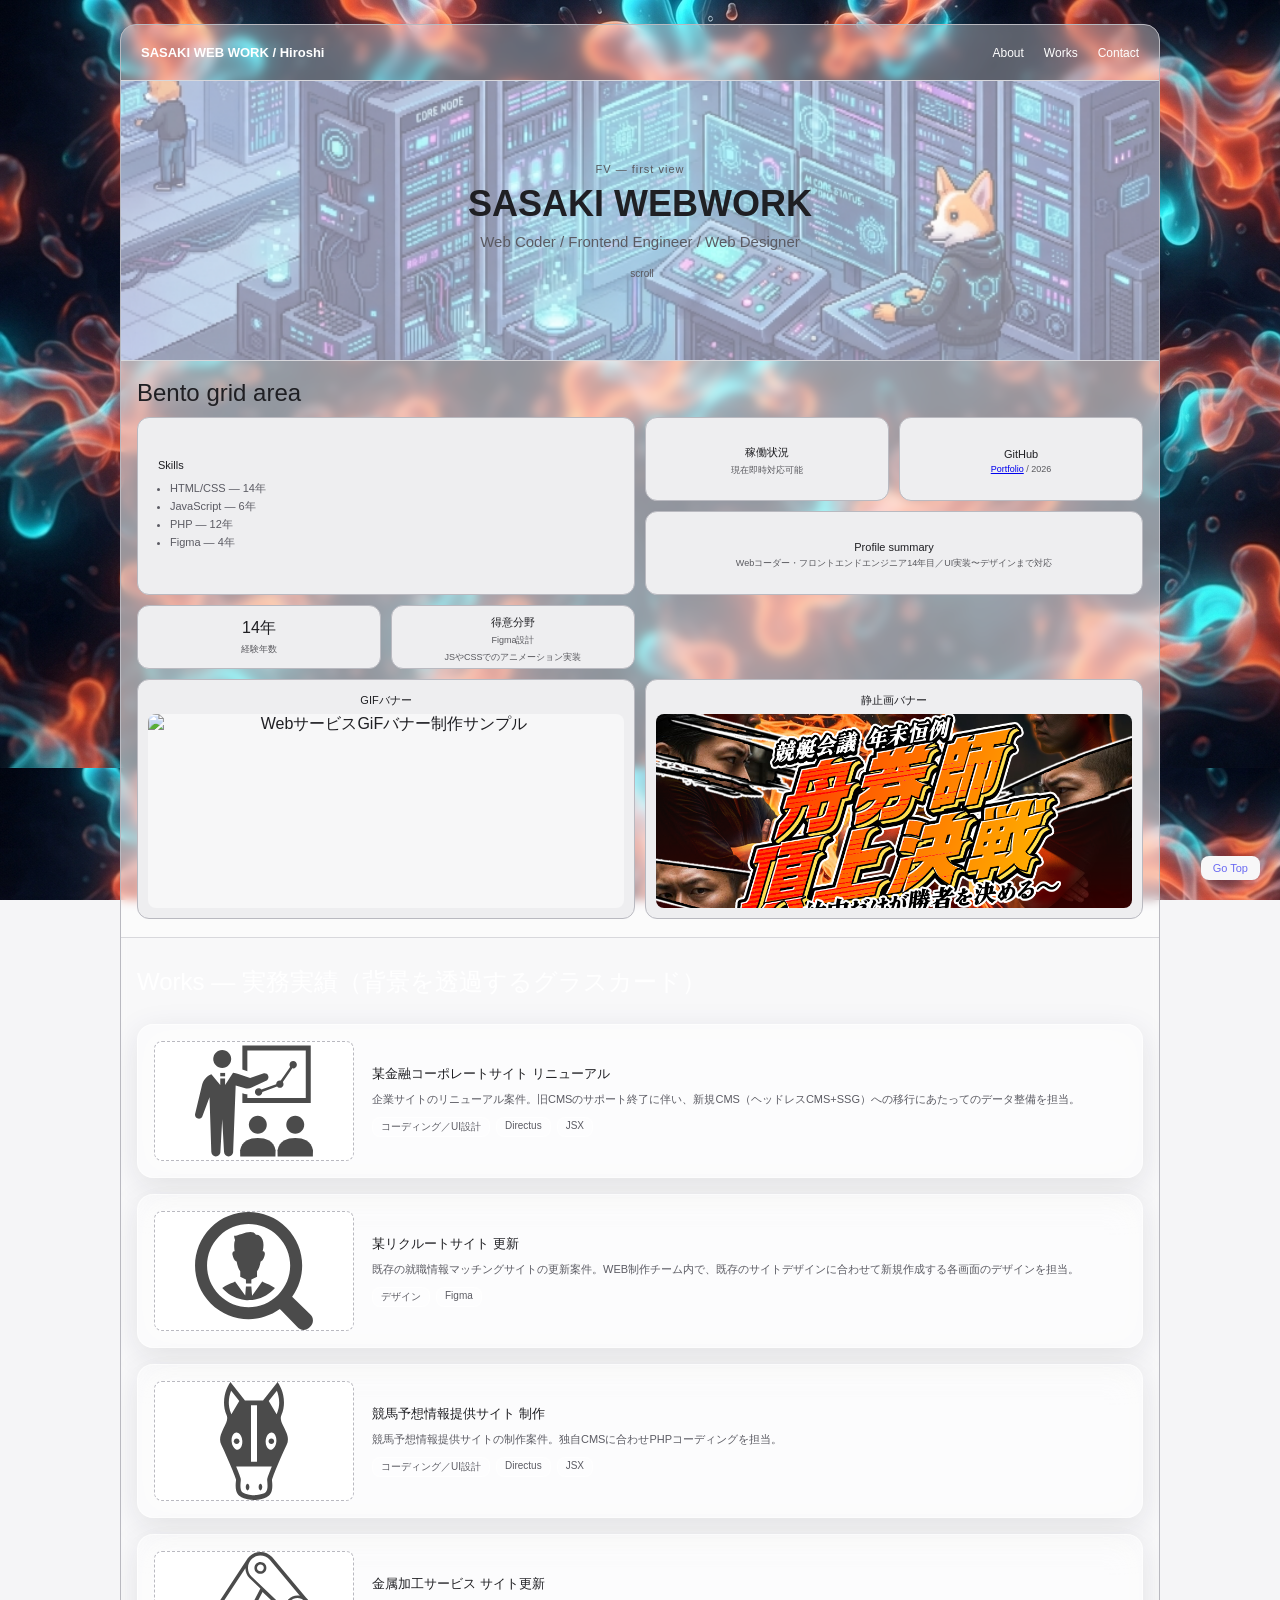
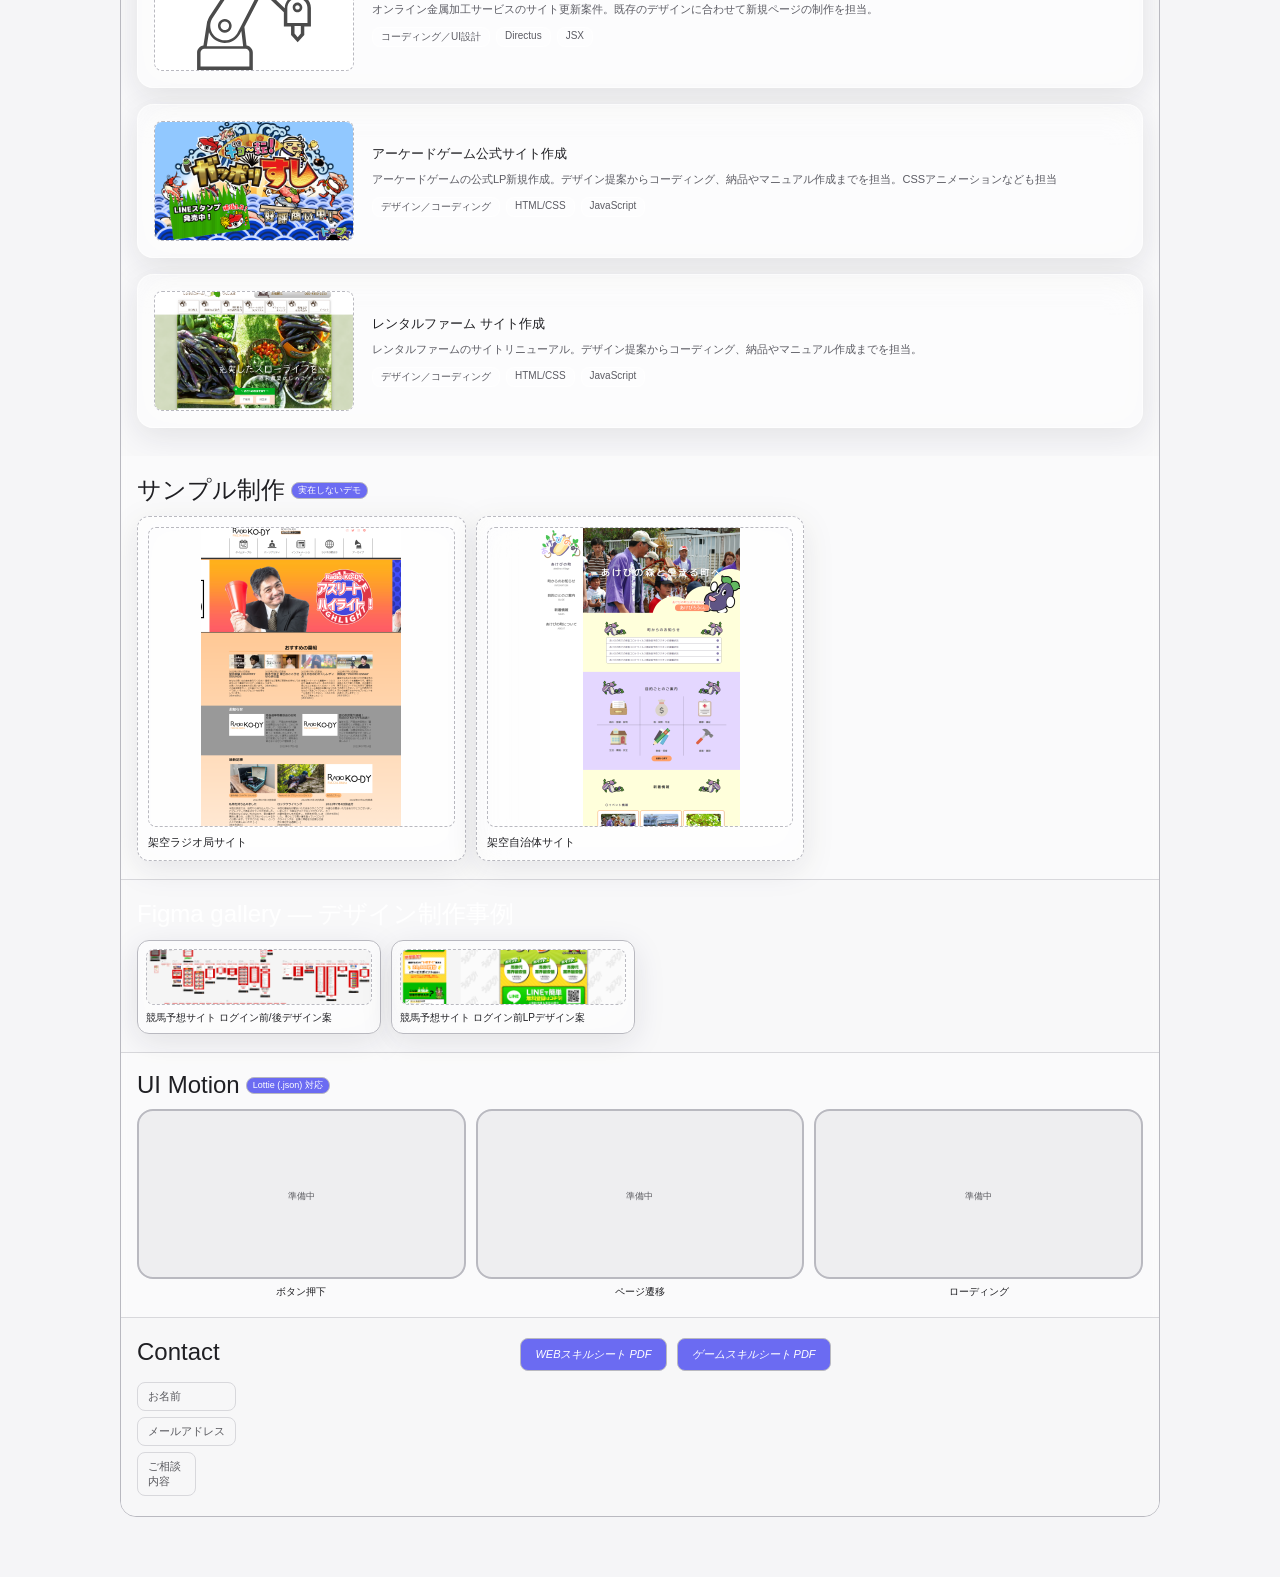
==== commit e7d407c0: "コンテンツ追加、画像から外部リンク設定" ====
--- a/new_index.html
+++ b/new_index.html
@@ -16,7 +16,8 @@
   --border-strong:#b9b9c0;
   --text-primary:#1f1f23;
   --text-secondary:#5b5b63;
-  --text-muted:#9a9aa2;
+  /*--text-muted:#9a9aa2;*/
+  --text-muted:#59595e;
   --accent:#6b6bf2;
   /*
   --radius:8px;
@@ -295,7 +296,7 @@
 .sample-thumb{
   width:100%; 
   /*height:80px; */
-  height:max(10vw,300px); 
+  height:min(50vw,300px); 
   border:1px dashed var(--border-strong); border-radius:var(--radius);
   display:flex; align-items:center; justify-content:center; color:var(--text-muted); font-size:16px;
   overflow:hidden;
@@ -637,28 +638,30 @@
       <div class="work-body">
         <div class="work-title">アーケードゲーム公式サイト作成</div>
         <div style="font-size:11px; color:var(--text-secondary); line-height:1.6;">
-          アーケードゲームの新規作成。デザイン提案からコーディング、納品やマニュアル作成までを担当。CSSアニメーションなども担当</div>
+          アーケードゲームの公式LP新規作成。デザイン提案からコーディング、納品やマニュアル作成までを担当。CSSアニメーションなども担当</div>
         <div class="tags">
           <span class="tag">デザイン／コーディング</span>
           <span class="tag">HTML/CSS</span>
           <span class="tag">JavaScript</span>
         </div>
-        <div class="sample-link"><a target="_blank" href="https://enh-gapporisushi.com/" ><i class="ti ti-external-link" aria-hidden="true">Site link</i></a></div>
       </div>
     </div>
     
     <div class="work-card">
-      <div class="work-thumb"><img src="img/thumb/web_rentalfarm.png" alt="アーケードゲームLPサイト" class="ti ti-photo" aria-hidden="true"></div>
+      <div class="work-thumb">
+        <a target="_blank" href="https://tuku-shinbo.com/" >
+          <img src="img/thumb/web_rentalfarm.png" alt="レンタルファーム サイト作成" class="ti ti-photo" aria-hidden="true">
+        </a>
+      </div>
       <div class="work-body">
         <div class="work-title">レンタルファーム サイト作成</div>
         <div style="font-size:11px; color:var(--text-secondary); line-height:1.6;">
-          アーケードゲームの新規作成。デザイン提案からコーディング、納品やマニュアル作成までを担当。CSSアニメーションなども担当</div>
+          レンタルファームのサイトリニューアル。デザイン提案からコーディング、納品やマニュアル作成までを担当。</div>
         <div class="tags">
           <span class="tag">デザイン／コーディング</span>
           <span class="tag">HTML/CSS</span>
           <span class="tag">JavaScript</span>
         </div>
-        <div class="sample-link"><a target="_blank" href="https://tuku-shinbo.com/" ><i class="ti ti-external-link" aria-hidden="true">Site link</i></a></div>
       </div>
     </div>
 
@@ -668,11 +671,19 @@
     <div class="section-label">サンプル制作 <span class="badge">実在しないデモ</span></div>
     <div class="sample-grid">
       <div class="sample-card">
-        <div class="sample-thumb"><img src="img/thumb_wp_radio.png" alt="架空ラジオ局サイト"></div>
+        <div class="sample-thumb">
+          <a target="_blank" href="https://sasakiweb.work/radio_ko-dy/" >
+          <img src="img/thumb_wp_radio.png" alt="架空ラジオ局サイト">
+        </a>
+        </div>
         <div class="sample-name">架空ラジオ局サイト</div>
       </div>
       <div class="sample-card">
-        <div class="sample-thumb"><img src="img/thumb_akebi.png" alt="架空自治体サイト"></div>
+        <div class="sample-thumb">
+          <a target="_blank" href="https://sasakiweb.work/akebino/" >
+            <img src="img/thumb_akebi.png" alt="架空自治体サイト">
+          </a>
+        </div>
         <div class="sample-name">架空自治体サイト</div>
       </div>
     </div>
@@ -682,21 +693,22 @@
     <div class="section-label">Figma gallery — デザイン制作事例</div>
     <div class="figma-grid">
       <div class="figma-card">
-        <div class="figma-thumb"><i class="ti ti-brand-figma" aria-hidden="true"></i></div>
-        <div class="figma-name">例：ECサイト UIデザイン案</div>
+        <div class="figma-thumb">
+          <a target="_blank" href="https://www.figma.com/design/1lncGE2rWrhtY1x13kXJan/%E7%AB%B6%E9%A6%AC%E4%BA%88%E6%83%B3%E3%82%B5%E3%82%A4%E3%83%88%E3%83%BB%E3%83%88%E3%83%83%E3%82%AB?t=DzphC3jyR2ds1t0F-1">
+            <img src="img/thumb/figma_tokka.png" class="ti ti-brand-figma" aria-hidden="true"/>
+          </a>
+        </div>
+        <div class="figma-name">競馬予想サイト ログイン前/後デザイン案</div>
       </div>
       <div class="figma-card">
-        <div class="figma-thumb"><i class="ti ti-brand-figma" aria-hidden="true"></i></div>
-        <div class="figma-name">例：コーポレートサイト ワイヤーフレーム</div>
-      </div>
-      <div class="figma-card">
-        <div class="figma-thumb"><i class="ti ti-brand-figma" aria-hidden="true"></i></div>
-        <div class="figma-name">例：モバイルアプリ UIキット</div>
-      </div>
-      <div class="figma-card">
-        <div class="figma-thumb"><i class="ti ti-brand-figma" aria-hidden="true"></i></div>
-        <div class="figma-name">例：LPデザイン案</div>
-      </div>
+        <div class="figma-thumb">
+          <a target="_blank" href="https://www.figma.com/design/yi0VHjvIQ1dsGd8TJvK5PD/%E3%81%86%E3%81%BE%E3%82%B9%E3%82%B0%EF%BC%81?node-id=0-1&t=485HZH7O6jPzfZcS-1">
+            <img src="img/thumb/figma_umasugu.png" class="ti ti-brand-figma" aria-hidden="true"/>
+          </a>
+        </div>
+        <div class="figma-name">競馬予想サイト ログイン前LPデザイン案</div>
+      </div>
+      
     </div>
   </section>
 
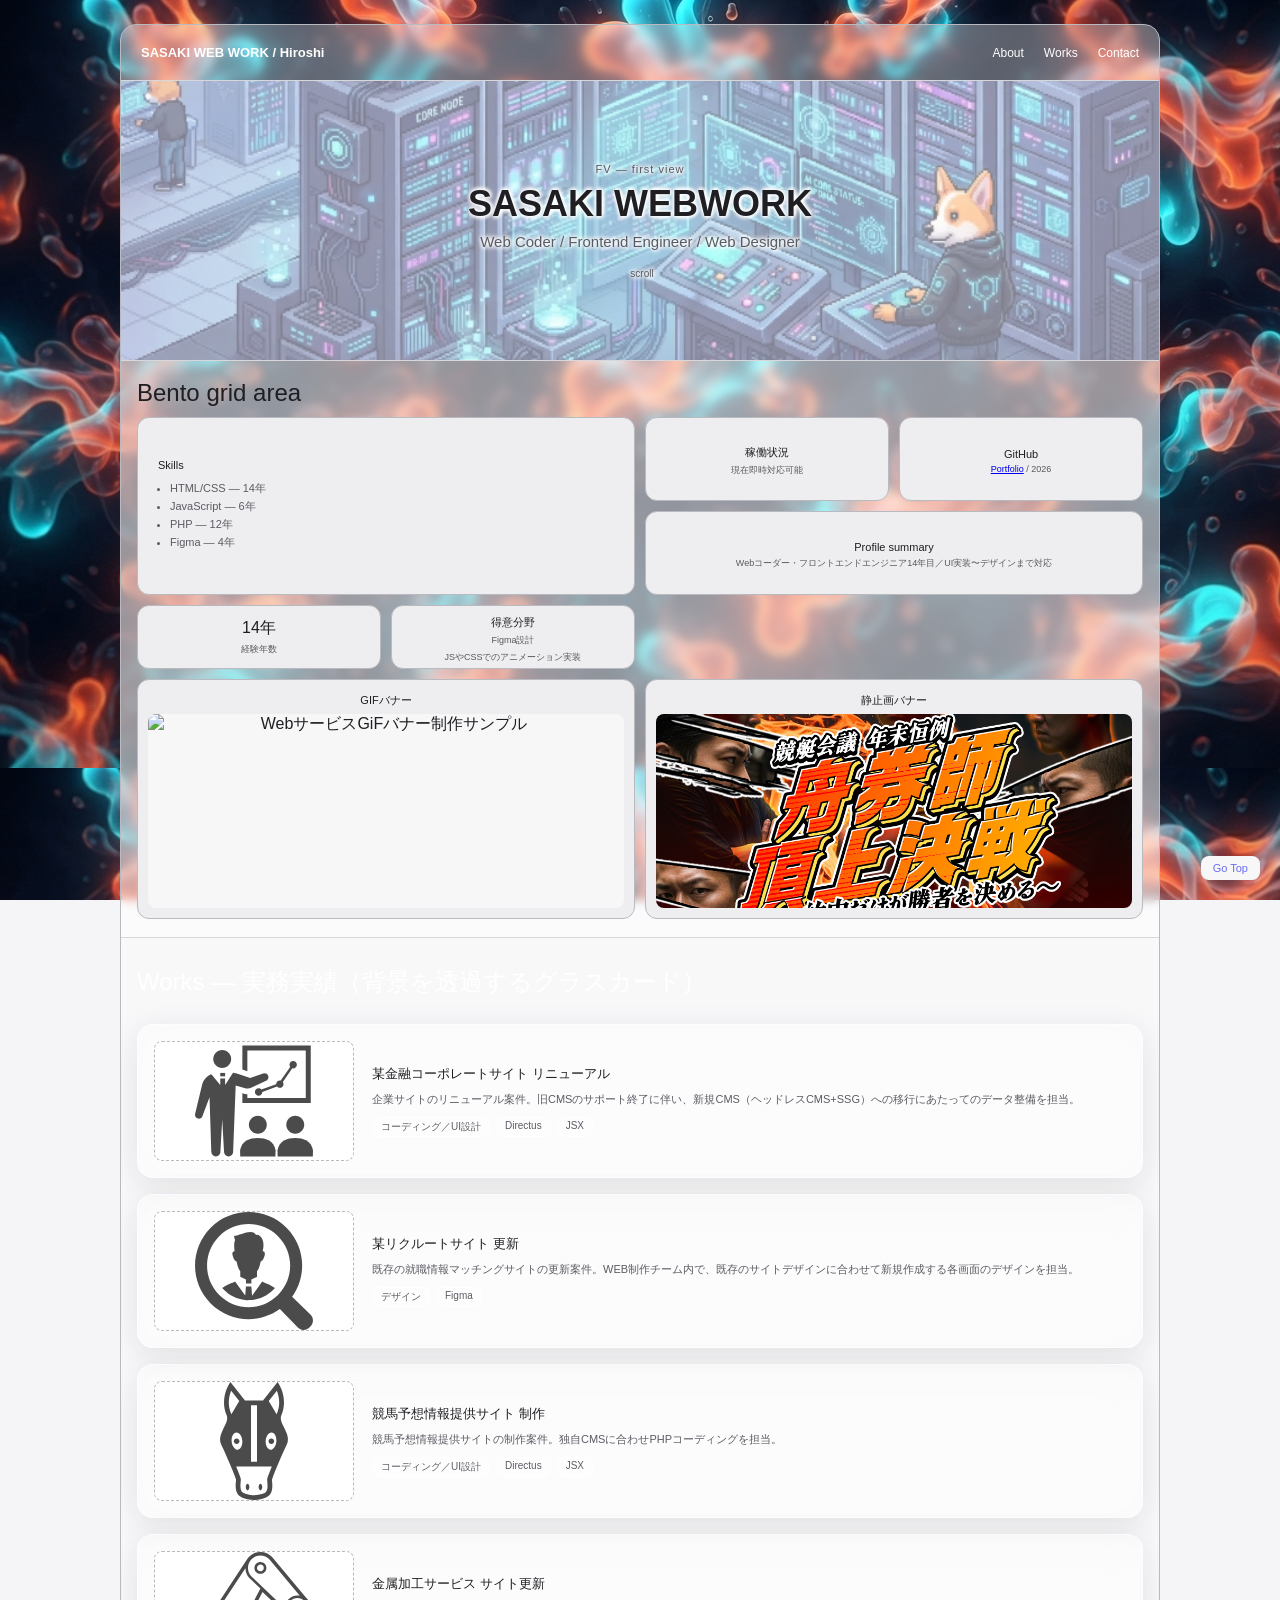
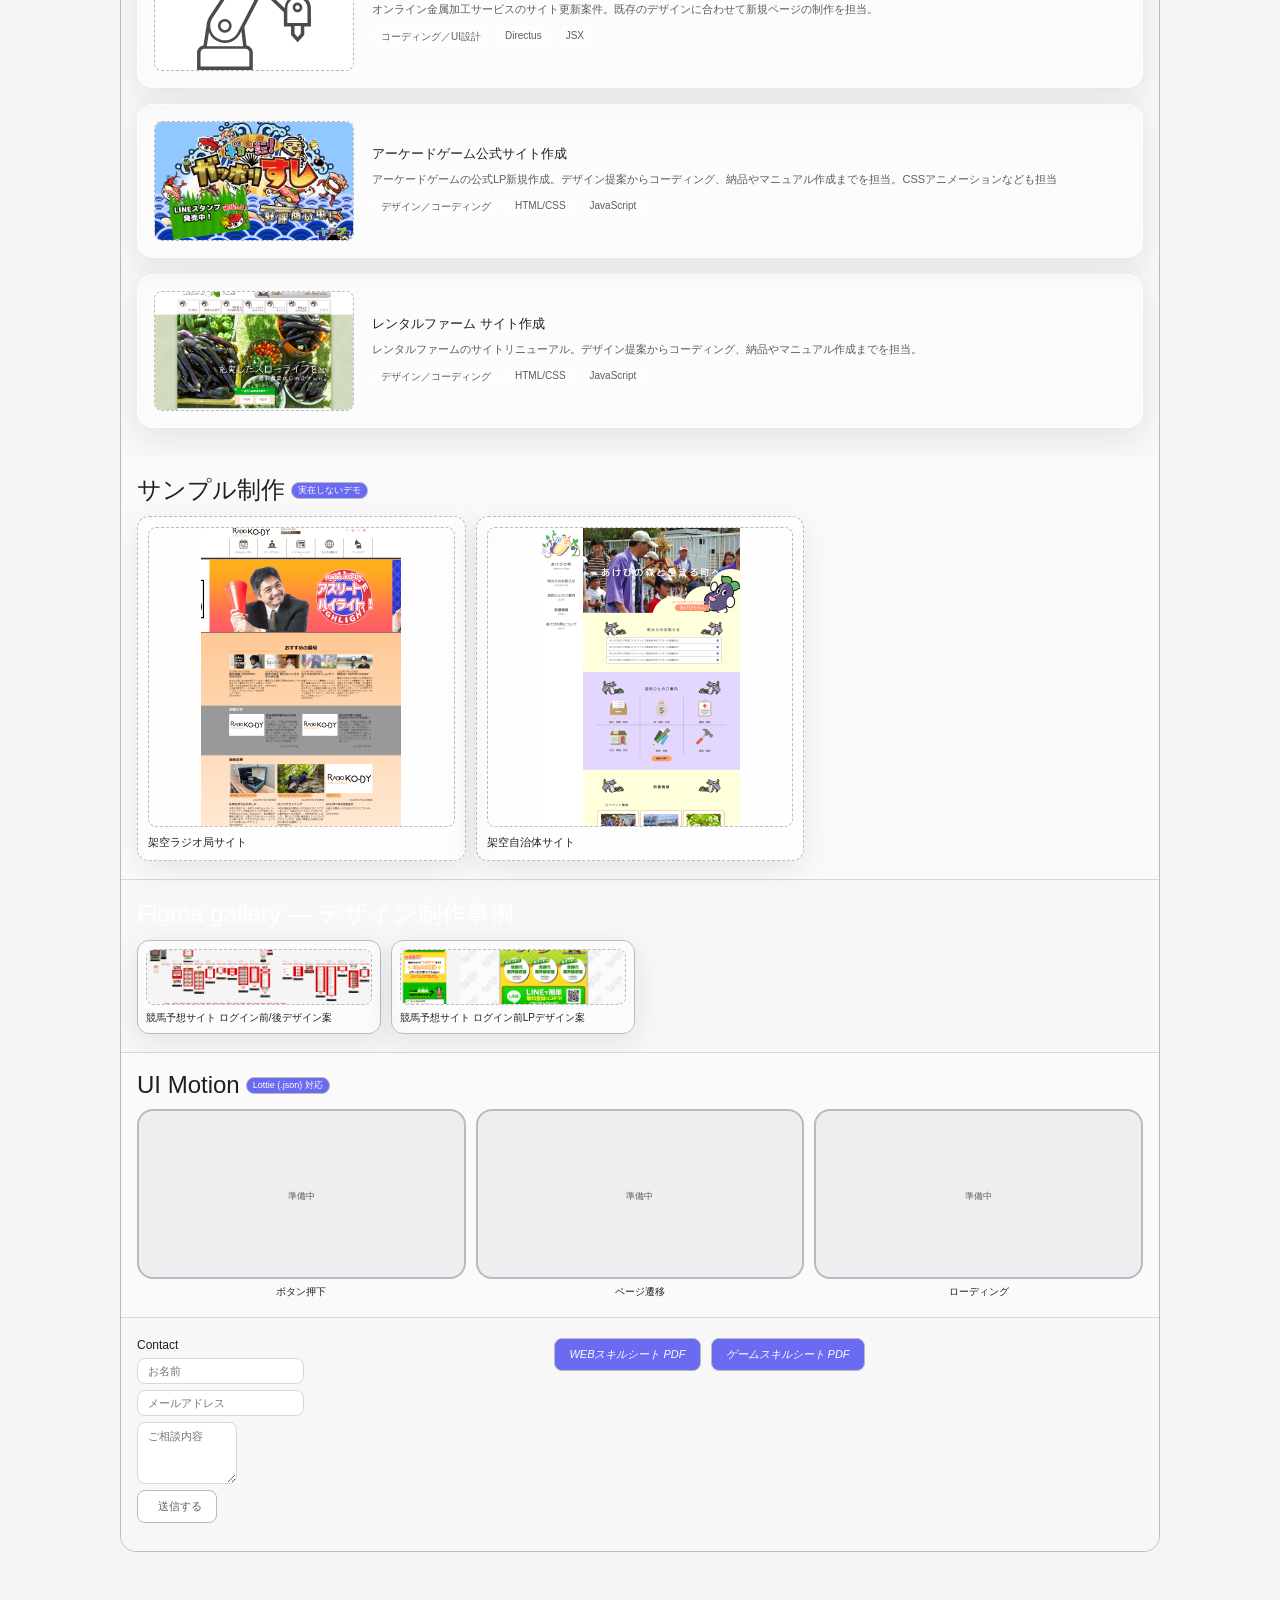
==== commit 3160bd49: "バナーエリア修正、メールフォーム実装準備" ====
--- a/new_index.html
+++ b/new_index.html
@@ -111,6 +111,10 @@
   height:220px; display:flex; flex-direction:column; align-items:center; justify-content:center;
   gap:8px; border-bottom:1px solid var(--border); text-align:center; padding:0 16px;
   background:url(img/fv_ai.png) no-repeat center/cover;
+  text-shadow: 2px 0px min(1vw, 4px) #ffffff,
+  0px 2px min(1vw, 4px) #ffffff,
+  0px 0px min(1vw, 4px) #ffffff,
+  0px -2px min(1vw, 4px) #FFFFFF;
 }
 .fv .eyebrow{ font-size:11px; color:var(--text-muted); letter-spacing:1px; }
 .fv .name{ font-size:28px; font-weight:600; }
@@ -171,6 +175,20 @@
 }
 .contact-field.short{ width:60%; }
 
+.contact-form{ display:flex; flex-direction:column; gap:6px; }
+.contact-form textarea.contact-field{ resize:vertical; font-family:inherit; }
+.contact-submit{
+  border:1px solid var(--border-strong); border-radius:var(--radius);
+  padding:8px 14px; font-size:11px; color:var(--text-secondary);
+  background:var(--surface-0); cursor:pointer;
+  display:flex; align-items:center; gap:6px; width:fit-content;
+}
+.contact-submit:hover{ background:var(--surface-2); }
+.contact-submit:disabled{ opacity:.6; cursor:not-allowed; }
+.contact-status{ font-size:11px; margin-top:2px; }
+.contact-status.success{ color:#1a8f4c; }
+.contact-status.error{ color:#c0392b; }
+
 /* ---------- Banner carousel (GIF / static) ---------- */
 .cell.gif-banner,
 .cell.static-banner{
@@ -178,6 +196,7 @@
   justify-content:flex-start;
   padding:10px;
   gap:6px;
+  grid-column: 1 / span 2;
 }
 .banner-carousel{
   position:relative;
@@ -755,12 +774,22 @@
   </section>
 
   <footer>
-    <div class="contact-lines">
+    <!--div class="contact-lines">
       <div class="section-label">Contact</div>
       <div class="contact-field">お名前</div>
       <div class="contact-field">メールアドレス</div>
       <div class="contact-field short">ご相談内容</div>
-    </div>
+    </div-->
+    <form class="contact-form" id="contactForm" action="https://formspree.io/f/xojorbop" method="POST">
+      <div class="contact-title">Contact</div>
+      <input class="contact-field" type="text" name="name" placeholder="お名前" required>
+      <input class="contact-field" type="email" name="email" placeholder="メールアドレス" required>
+      <textarea class="contact-field short" name="message" placeholder="ご相談内容" rows="4" required></textarea>
+      <button type="submit" class="contact-submit">
+        <i class="ti ti-send" aria-hidden="true"></i>送信する
+      </button>
+      <div class="contact-status" id="contactStatus"></div>
+    </form>
     <div class="pdf-buttons">
       <div class="pdf-btn">
         <a href="https://docs.google.com/spreadsheets/d/1-EmOFuE6qqB5T80GRx4GI83lKEjWEOiC/edit?usp=sharing&ouid=118431319089068162907&rtpof=true&sd=true" target="_blank">
@@ -958,6 +987,40 @@
       closeMotionLightbox();
     }
   });
+  var contactForm = document.getElementById('contactForm');
+  if (contactForm){
+    var contactStatus = document.getElementById('contactStatus');
+    var contactSubmitBtn = contactForm.querySelector('.contact-submit');
+
+    contactForm.addEventListener('submit', function(e){
+      e.preventDefault();
+      contactStatus.textContent = '';
+      contactStatus.className = 'contact-status';
+      contactSubmitBtn.disabled = true;
+      contactSubmitBtn.textContent = '送信中…';
+
+      fetch(contactForm.action, {
+        method: 'POST',
+        body: new FormData(contactForm),
+        headers: { 'Accept': 'application/json' }
+      }).then(function(res){
+        if (res.ok){
+          contactStatus.textContent = '送信しました。ご連絡ありがとうございます。';
+          contactStatus.classList.add('success');
+          contactForm.reset();
+        } else {
+          contactStatus.textContent = '送信に失敗しました。時間をおいて再度お試しください。';
+          contactStatus.classList.add('error');
+        }
+      }).catch(function(){
+        contactStatus.textContent = '送信に失敗しました。通信環境をご確認ください。';
+        contactStatus.classList.add('error');
+      }).finally(function(){
+        contactSubmitBtn.disabled = false;
+        contactSubmitBtn.innerHTML = '<i class="ti ti-send" aria-hidden="true"></i>送信する';
+      });
+    });
+  }
 </script>
 
 </body>
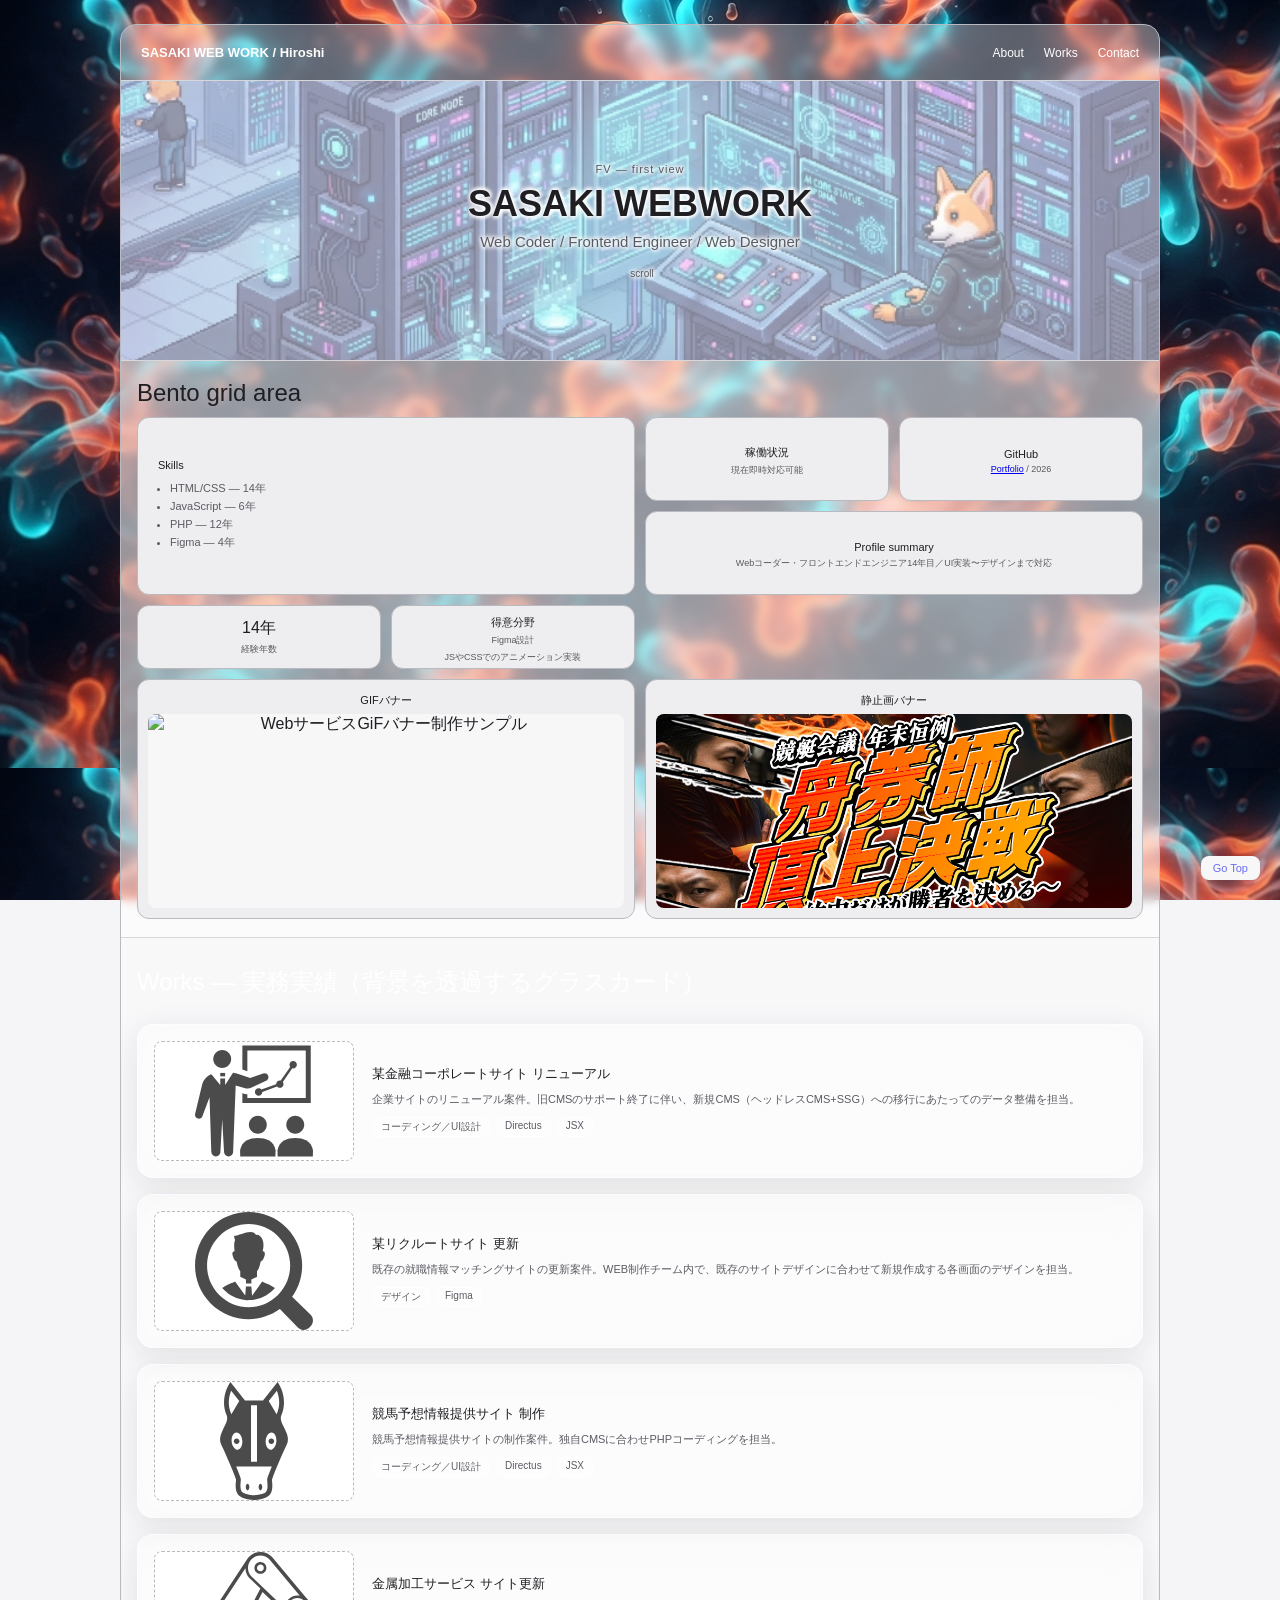
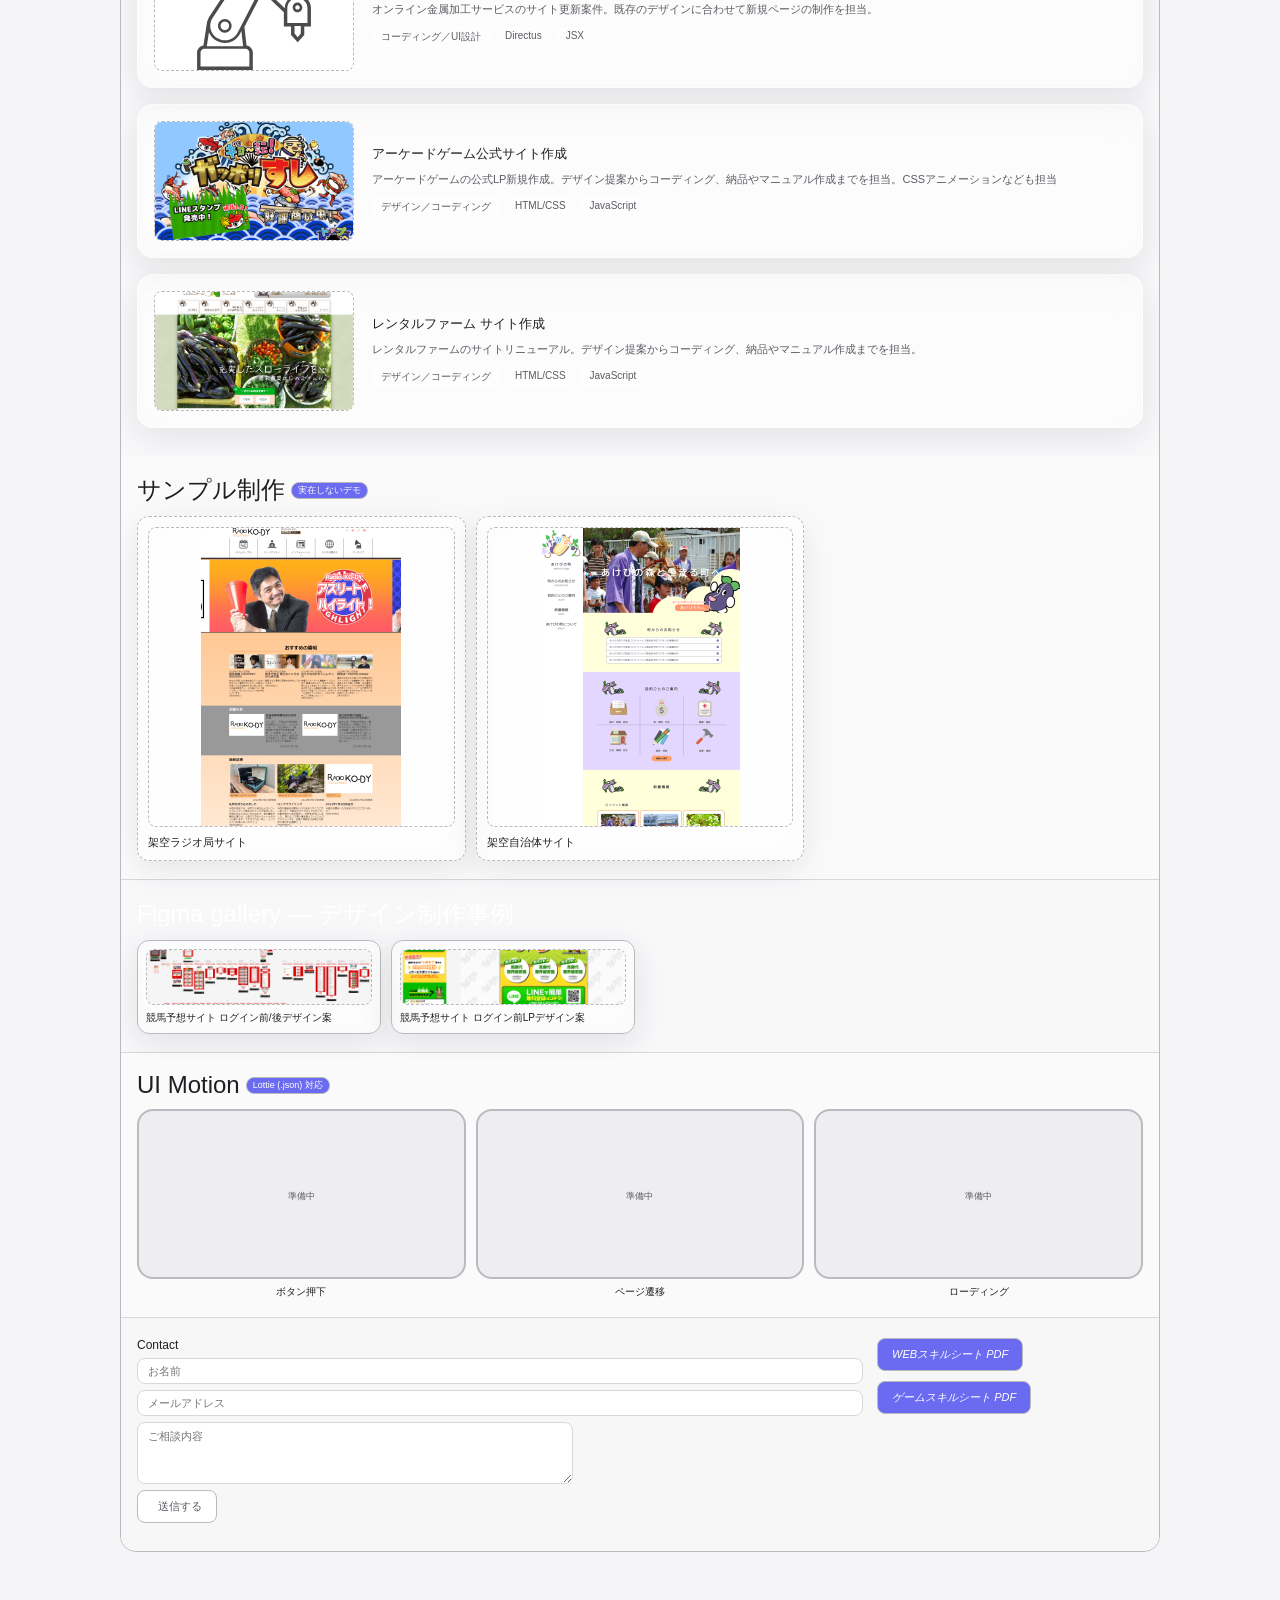
==== commit 3a0276e5: "メールフォーム実装、静止画カルーセル修正" ====
--- a/new_index.html
+++ b/new_index.html
@@ -175,7 +175,12 @@
 }
 .contact-field.short{ width:60%; }
 
-.contact-form{ display:flex; flex-direction:column; gap:6px; }
+.contact-form{ 
+  display:flex; 
+  flex-direction:column; 
+  gap:6px; 
+  width:100%;
+}
 .contact-form textarea.contact-field{ resize:vertical; font-family:inherit; }
 .contact-submit{
   border:1px solid var(--border-strong); border-radius:var(--radius);
@@ -473,7 +478,11 @@
   .figma-grid{ grid-template-columns: repeat(4, 1fr); }
   .motion-grid{ grid-template-columns: repeat(3, 1fr); }
 
-  footer{ flex-direction:row; justify-content:space-between; align-items:flex-start; }
+  footer{ 
+     flex-direction:row;
+     justify-content:space-between; 
+     align-items:flex-start;
+  }
 }
 </style>
 </head>
@@ -581,7 +590,19 @@
           <div class="carousel-track">
             <div class="carousel-slide">
               <img src="img/banner/chojo.png" alt="新商品リリース告知バナー制作サンプル">
-              <span class="sub">例：新商品リリース告知</span>
+              <span class="sub">新商品リリース告知</span>
+            </div>
+            <div class="carousel-slide">
+              <img src="img/banner/christmas.png" alt="クリスマスキャンペーンバナー">
+              <span class="sub">クリスマスキャンペーン</span>
+            </div>
+            <div class="carousel-slide">
+              <img src="img/banner/keiba_banner_01.png" alt="競馬キャンペーンバナー">
+              <span class="sub">競馬キャンペーン</span>
+            </div>
+            <div class="carousel-slide">
+              <img src="img/banner/gold_hit.png" alt="宝くじキャンペーンバナー">
+              <span class="sub">宝くじキャンペーン</span>
             </div>
           </div>
           <div class="carousel-dots"></div>
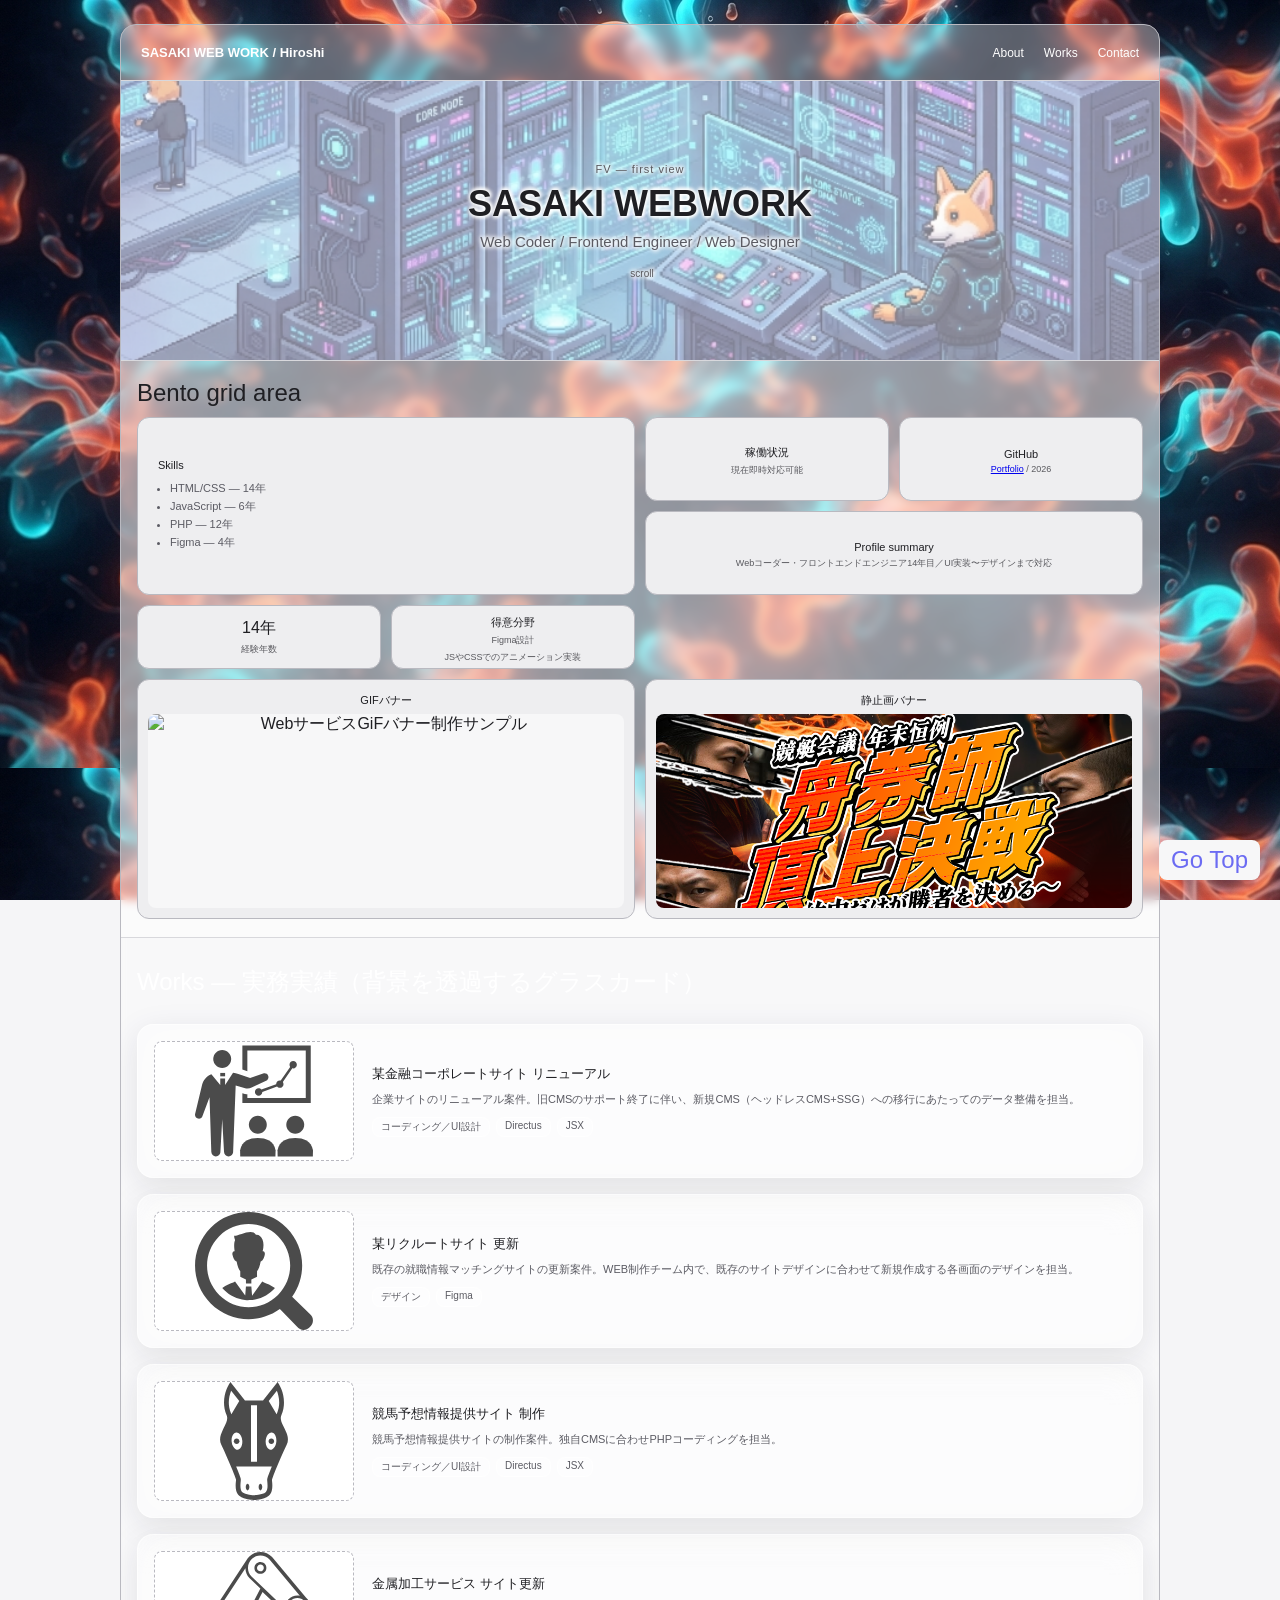
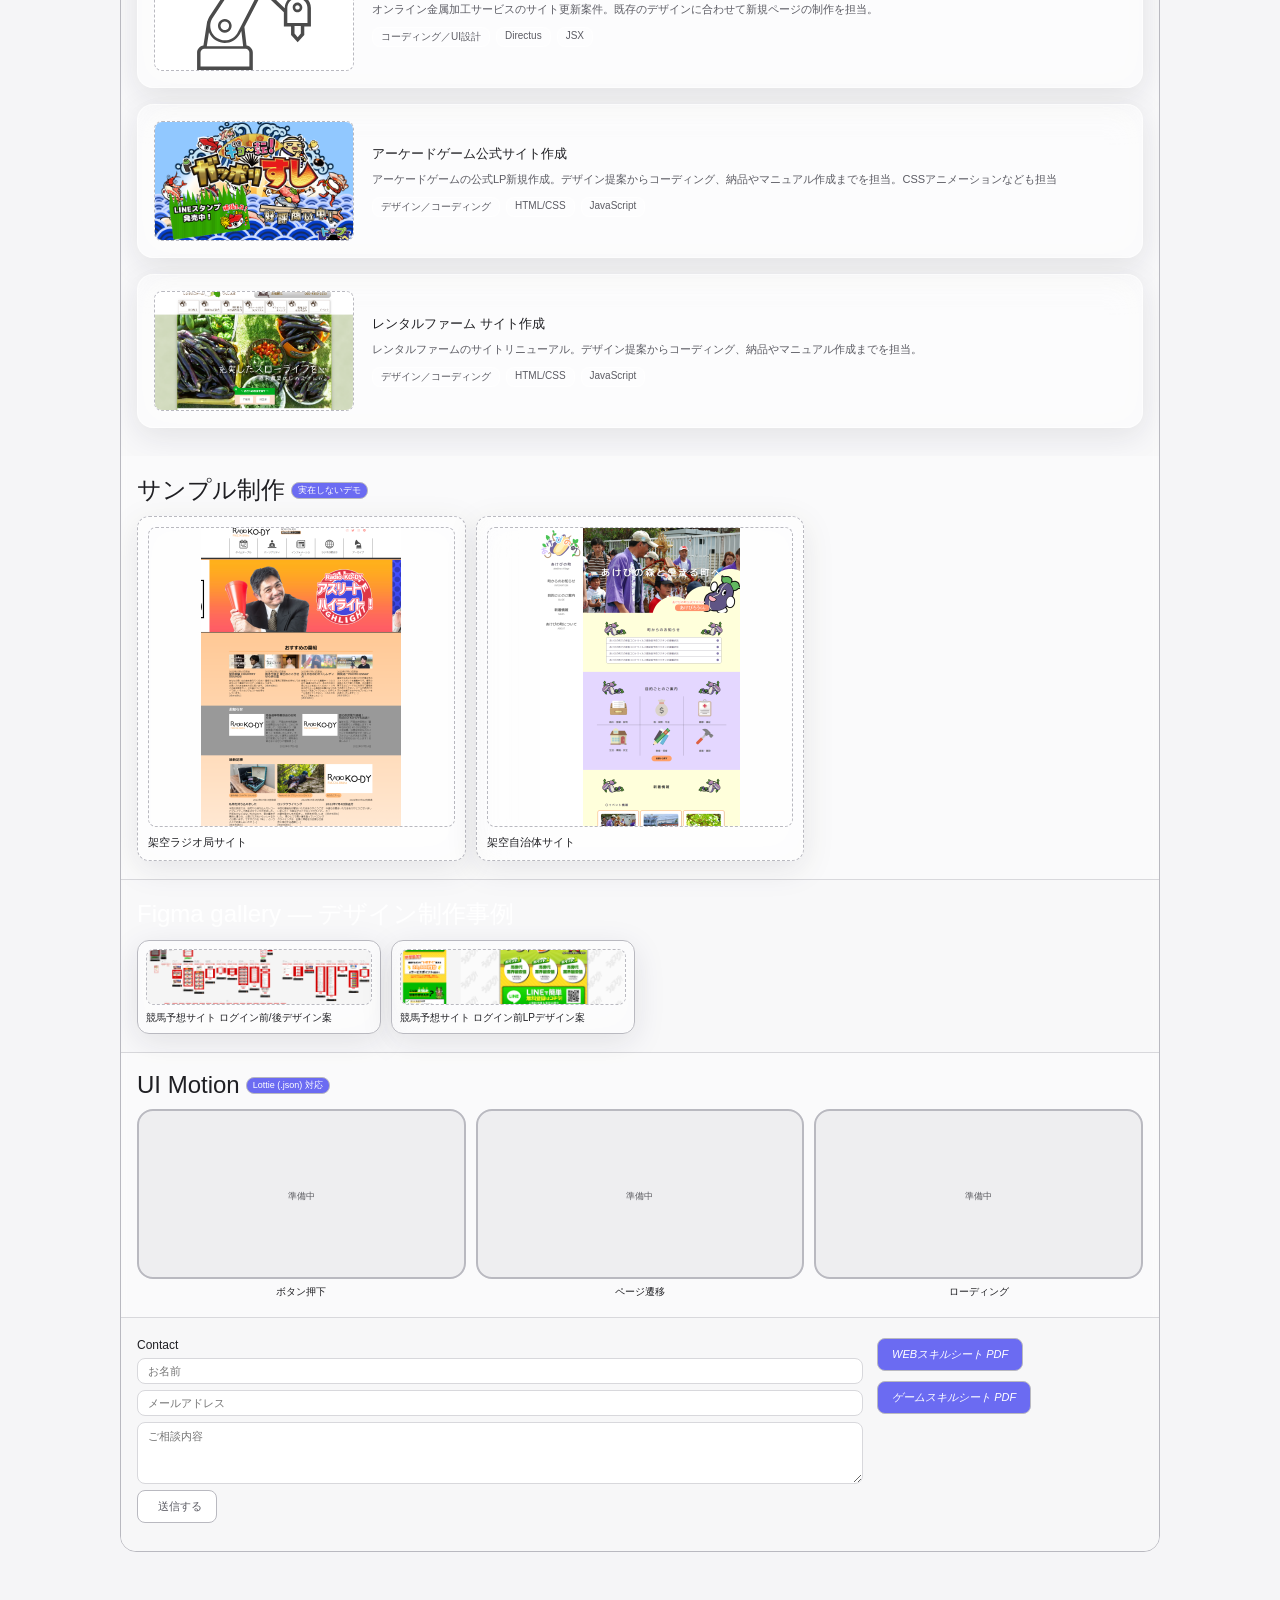
==== commit 032526e6: "メールフォーム修正" ====
--- a/new_index.html
+++ b/new_index.html
@@ -169,9 +169,14 @@
 .skills-list{ margin:6px 0 0; padding-left:18px; font-size:11px; color:var(--text-secondary); text-align:left; width:100%; }
 .skills-list li{ margin-bottom:3px; }
 
+.contact-field,
+.contact-form{ 
+  width:100%;
+
+}
 .contact-field{
   border:1px solid var(--border); border-radius:var(--radius);
-  padding:6px 10px; font-size:11px; color:var(--text-muted); width:100%;
+  padding:6px 10px; font-size:11px; color:var(--text-muted); 
 }
 .contact-field.short{ width:60%; }
 
@@ -424,8 +429,10 @@
 .gotop{
   position:fixed; bottom:20px; right:20px; z-index:999;
   background:var(--surface-1); color:var(--accent);
-  border-radius:var(--radius); padding:6px 12px; font-size:11px;
+  border-radius:var(--radius); padding:6px 12px; 
   text-decoration:none;
+  /*font-size:11px;*/
+  font-size:var(--font-primary);
 }
 .gotop a{
   text-decoration:none; color:inherit;
@@ -805,7 +812,7 @@
       <div class="contact-title">Contact</div>
       <input class="contact-field" type="text" name="name" placeholder="お名前" required>
       <input class="contact-field" type="email" name="email" placeholder="メールアドレス" required>
-      <textarea class="contact-field short" name="message" placeholder="ご相談内容" rows="4" required></textarea>
+      <textarea class="contact-field" name="message" placeholder="ご相談内容" rows="4" required></textarea>
       <button type="submit" class="contact-submit">
         <i class="ti ti-send" aria-hidden="true"></i>送信する
       </button>
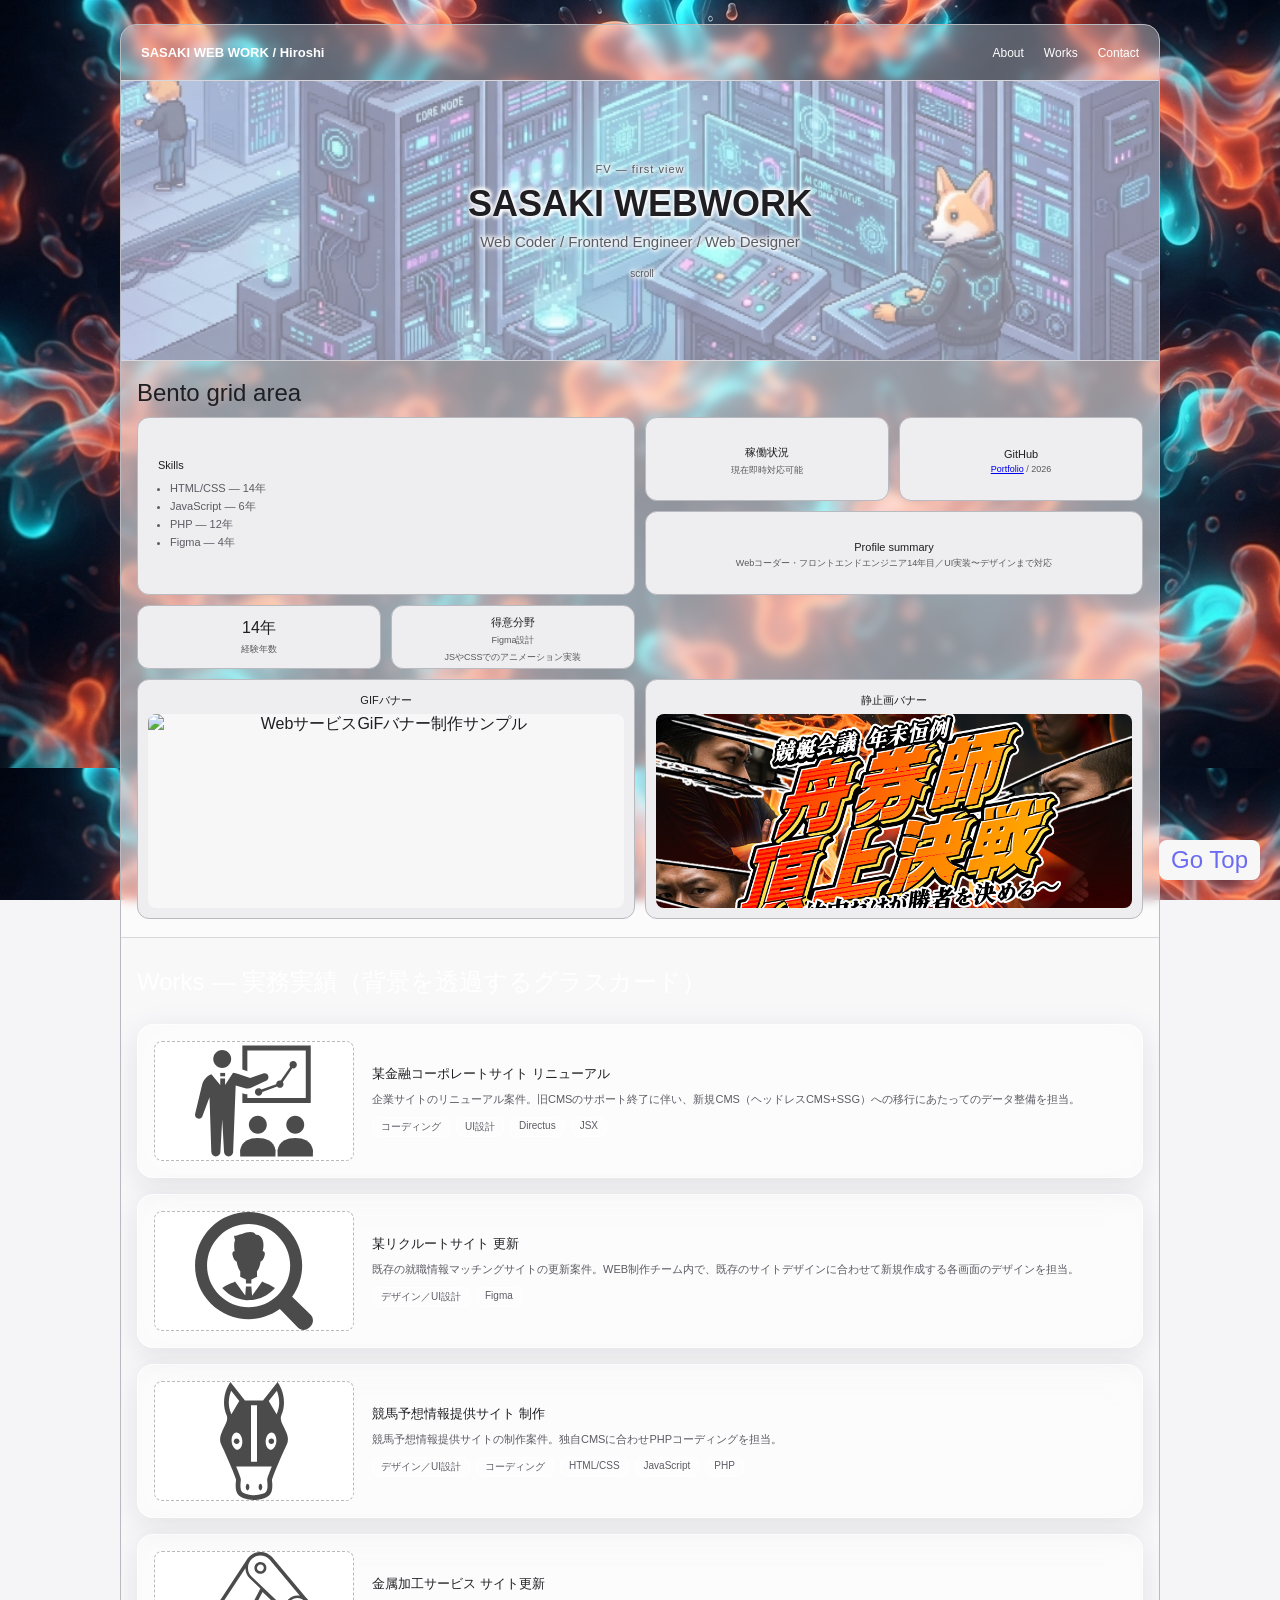
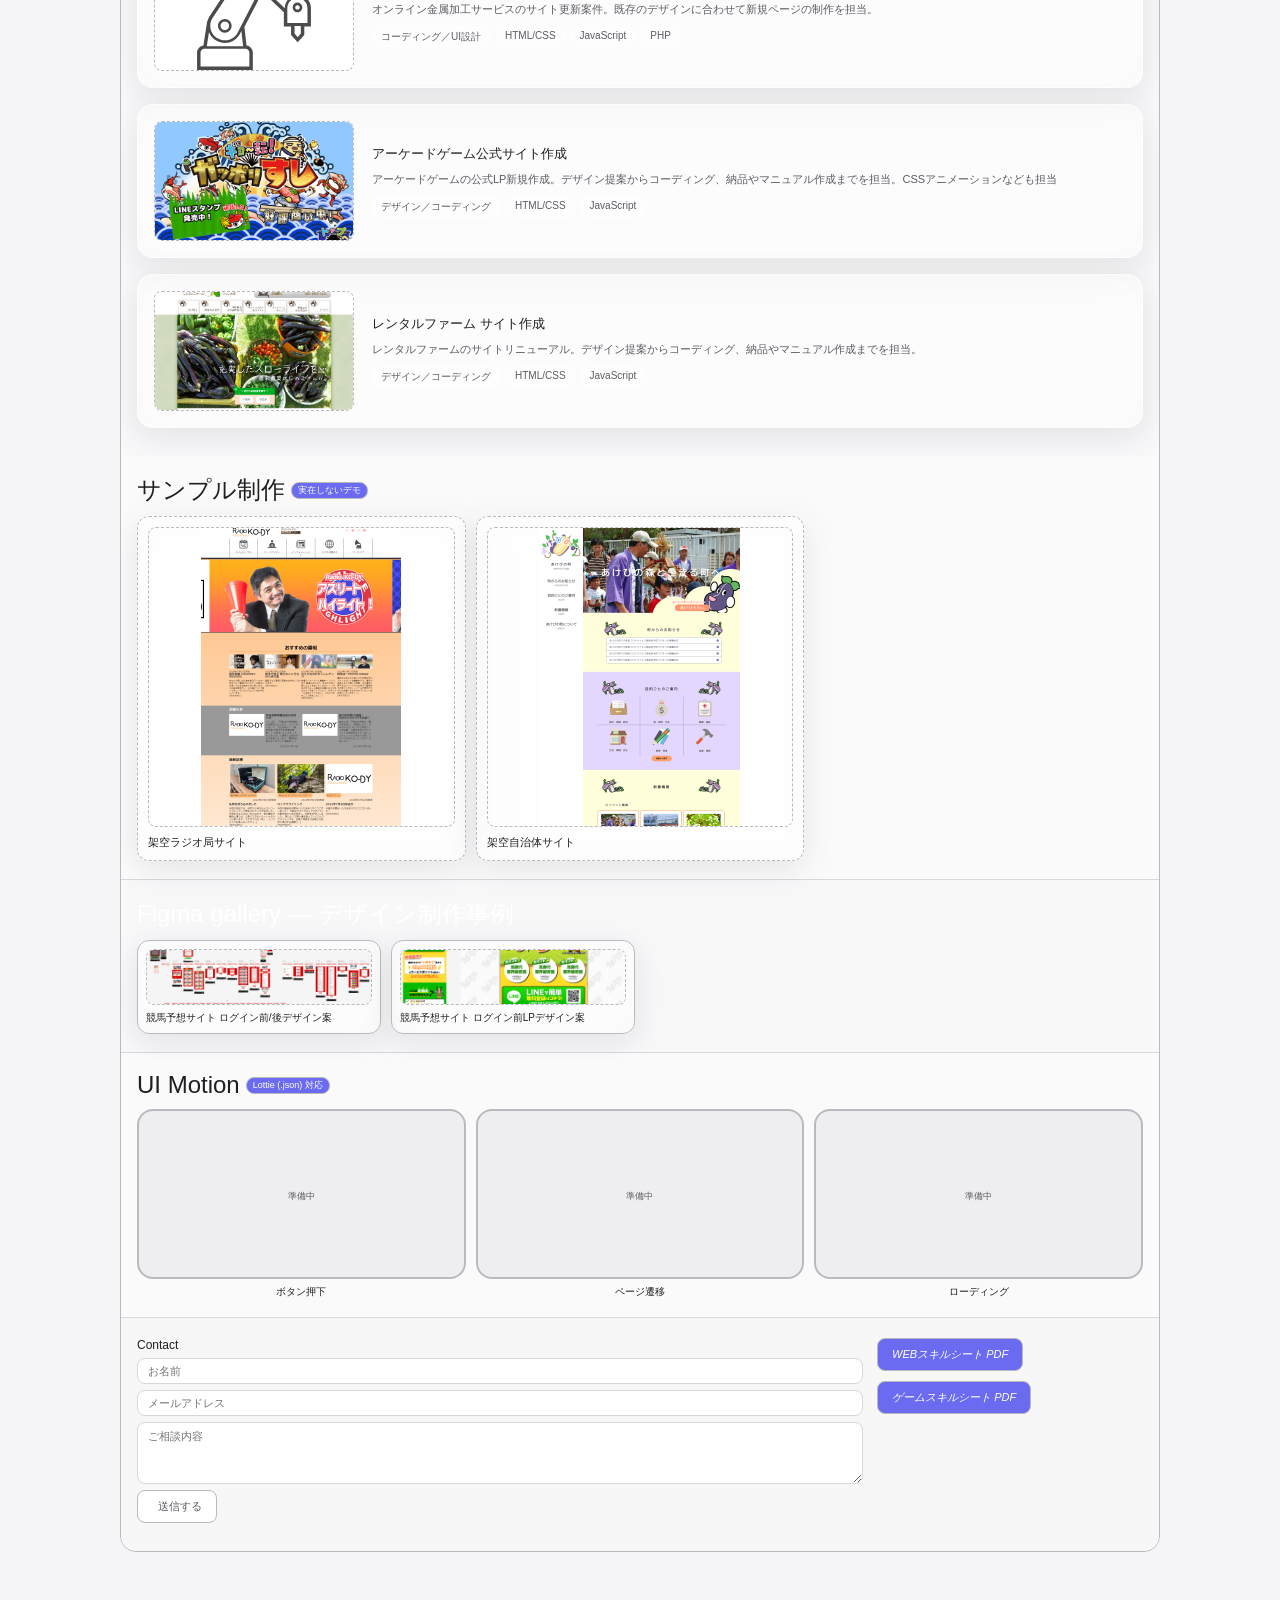
==== commit 6ade7c33: "サイト制作事例の文言修正" ====
--- a/new_index.html
+++ b/new_index.html
@@ -248,18 +248,31 @@
 
 /* ---------- Lightbox (shared visual style; used for both banner images and Lottie motion) ---------- */
 .lightbox-overlay{
-  display:none;
+  display:flex;
   position:fixed; inset:0;
   background:rgba(0,0,0,0.82);
   align-items:center; justify-content:center;
   z-index:999;
   padding:32px 20px;
-}
-.lightbox-overlay.open{ display:flex; }
+  opacity:0;
+  visibility:hidden;
+  pointer-events:none;
+  transition:opacity .6s ease, visibility .6s ease;
+}
+.lightbox-overlay.open{
+  opacity:1;
+  visibility:visible;
+  pointer-events:auto;
+}
 .lightbox-content{
   position:relative;
   max-width:92vw; max-height:88vh;
   display:flex; flex-direction:column; align-items:center; gap:10px;
+  transform:scale(.94);
+  transition:transform .6s ease;
+}
+.lightbox-overlay.open .lightbox-content{
+  transform:scale(1);
 }
 .lightbox-content img{
   max-width:92vw; max-height:76vh;
@@ -628,7 +641,8 @@
         <div class="work-title">某金融コーポレートサイト リニューアル</div>
         <div style="font-size:11px; color:var(--text-secondary); line-height:1.6;">企業サイトのリニューアル案件。旧CMSのサポート終了に伴い、新規CMS（ヘッドレスCMS+SSG）への移行にあたってのデータ整備を担当。</div>
         <div class="tags">
-          <span class="tag">コーディング／UI設計</span>
+          <span class="tag">コーディング</span>
+          <span class="tag">UI設計</span>
           <span class="tag">Directus</span>
           <span class="tag">JSX</span>
         </div>
@@ -642,7 +656,7 @@
         <div class="work-title">某リクルートサイト 更新</div>
         <div style="font-size:11px; color:var(--text-secondary); line-height:1.6;">既存の就職情報マッチングサイトの更新案件。WEB制作チーム内で、既存のサイトデザインに合わせて新規作成する各画面のデザインを担当。</div>
         <div class="tags">
-          <span class="tag">デザイン</span>
+          <span class="tag">デザイン／UI設計</span>
           <span class="tag">Figma</span>
         </div>
         <!--div class="figma-link"><i class="ti ti-external-link" aria-hidden="true"></i>Figma link</div-->
@@ -657,16 +671,18 @@
           競馬予想情報提供サイトの制作案件。独自CMSに合わせPHPコーディングを担当。
         </div>
         <div class="tags">
-          <span class="tag">コーディング／UI設計</span>
-          <span class="tag">Directus</span>
-          <span class="tag">JSX</span>
+          <span class="tag">デザイン／UI設計</span>
+          <span class="tag">コーディング</span>
+          <span class="tag">HTML/CSS</span>
+          <span class="tag">JavaScript</span>
+          <span class="tag">PHP</span>
         </div>
         <!--div class="figma-link"><i class="ti ti-external-link" aria-hidden="true"></i>Figma link</div-->
       </div>
     </div>
     
     <div class="work-card">
-      <div class="work-thumb"><img src="img/thumb/blacksmith.svg" alt="競馬予想情報提供サイト" class=" work-icon ti ti-photo" aria-hidden="true"></div>
+      <div class="work-thumb"><img src="img/thumb/blacksmith.svg" alt="金属加工サービス サイト更新" class=" work-icon ti ti-photo" aria-hidden="true"></div>
       <div class="work-body">
         <div class="work-title">金属加工サービス サイト更新</div>
         <div style="font-size:11px; color:var(--text-secondary); line-height:1.6;">
@@ -674,8 +690,9 @@
         </div>
         <div class="tags">
           <span class="tag">コーディング／UI設計</span>
-          <span class="tag">Directus</span>
-          <span class="tag">JSX</span>
+          <span class="tag">HTML/CSS</span>
+          <span class="tag">JavaScript</span>
+          <span class="tag">PHP</span>
         </div>
         <!--div class="figma-link"><i class="ti ti-external-link" aria-hidden="true"></i>Figma link</div-->
       </div>
@@ -1049,6 +1066,40 @@
       });
     });
   }
+  // スムーズスクロール（グローバルナビ・GOTOP共通）
+  function smoothScrollTo(targetY, duration){
+    var startY = window.scrollY;
+    var diff = targetY - startY;
+    var startTime = null;
+
+    function step(timestamp){
+      if (!startTime) startTime = timestamp;
+      var progress = Math.min((timestamp - startTime) / duration, 1);
+      var eased = progress < 0.5
+        ? 2 * progress * progress
+        : -1 + (4 - 2 * progress) * progress; // easeInOutQuad
+      window.scrollTo(0, startY + diff * eased);
+      if (progress < 1) requestAnimationFrame(step);
+    }
+    requestAnimationFrame(step);
+  }
+
+  document.querySelectorAll('nav.desktop-nav a, .mobile-nav-menu a, .gotop a').forEach(function(link){
+    link.addEventListener('click', function(e){
+      var href = link.getAttribute('href');
+      if (href && href.charAt(0) === '#'){
+        var targetEl = document.querySelector(href);
+        if (targetEl){
+          e.preventDefault();
+          var targetY = targetEl.getBoundingClientRect().top + window.scrollY;
+          smoothScrollTo(targetY, 700);
+          if (typeof mobileNavMenu !== 'undefined' && mobileNavMenu){
+            mobileNavMenu.classList.remove('open');
+          }
+        }
+      }
+    });
+  });
 </script>
 
 </body>
